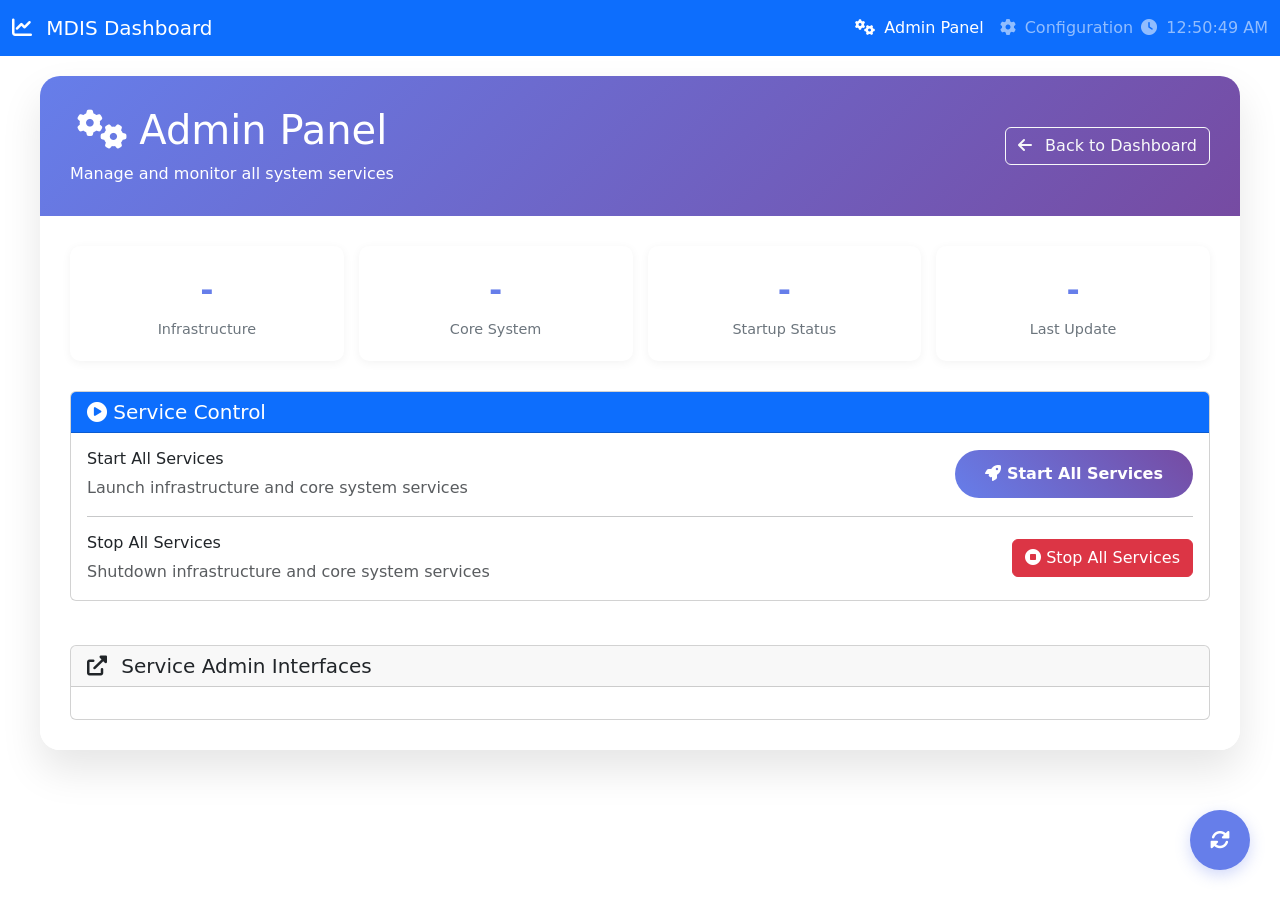
==== core/dashboard/templates/admin.html @ 14a1e4eb "updated admin ui links" ====
<!DOCTYPE html>
<html lang="en">
<head>
    <meta charset="UTF-8">
    <meta name="viewport" content="width=device-width, initial-scale=1.0">
    <title>MDIS Dashboard - Admin Panel</title>
    <link href="https://cdn.jsdelivr.net/npm/bootstrap@5.1.3/dist/css/bootstrap.min.css" rel="stylesheet">
    <link href="https://cdnjs.cloudflare.com/ajax/libs/font-awesome/6.0.0/css/all.min.css" rel="stylesheet">
    <link href="/static/css/dashboard.css" rel="stylesheet">
    <style>
        .admin-container {
            background: rgba(255, 255, 255, 0.95);
            border-radius: 20px;
            box-shadow: 0 20px 40px rgba(0, 0, 0, 0.1);
            backdrop-filter: blur(10px);
            margin: 20px auto;
            max-width: 1200px;
        }
        .status-indicator {
            width: 12px;
            height: 12px;
            border-radius: 50%;
            display: inline-block;
            margin-right: 8px;
        }
        .status-running { background-color: #28a745; }
        .status-stopped { background-color: #dc3545; }
        .status-starting { background-color: #ffc107; }
        .btn-start {
            background: linear-gradient(45deg, #667eea, #764ba2);
            border: none;
            border-radius: 25px;
            padding: 12px 30px;
            font-weight: 600;
            transition: all 0.3s ease;
        }
        .btn-start:hover {
            transform: translateY(-2px);
            box-shadow: 0 10px 20px rgba(102, 126, 234, 0.3);
        }
        .btn-start:disabled {
            background: #6c757d;
            transform: none;
            box-shadow: none;
        }
        .log-container {
            background: #1e1e1e;
            color: #00ff00;
            font-family: 'Courier New', monospace;
            border-radius: 10px;
            max-height: 400px;
            overflow-y: auto;
            padding: 15px;
            font-size: 14px;
            line-height: 1.4;
        }
        .log-entry {
            margin-bottom: 5px;
            padding: 2px 0;
        }
        .log-entry.error { color: #ff6b6b; }
        .log-entry.success { color: #51cf66; }
        .log-entry.warning { color: #ffd43b; }
        .log-entry.info { color: #74c0fc; }
        .progress-container {
            background: #f8f9fa;
            border-radius: 10px;
            padding: 20px;
            margin: 20px 0;
        }
        .service-grid {
            display: grid;
            grid-template-columns: repeat(auto-fit, minmax(300px, 1fr));
            gap: 20px;
            margin: 20px 0;
        }
        .header-section {
            background: linear-gradient(135deg, #667eea 0%, #764ba2 100%);
            color: white;
            padding: 30px;
            border-radius: 20px 20px 0 0;
            text-align: center;
        }
        .content-section {
            padding: 30px;
        }
        .stats-row {
            display: grid;
            grid-template-columns: repeat(auto-fit, minmax(200px, 1fr));
            gap: 15px;
            margin-bottom: 30px;
        }
        .stat-card {
            background: white;
            padding: 20px;
            border-radius: 10px;
            text-align: center;
            box-shadow: 0 2px 10px rgba(0, 0, 0, 0.05);
        }
        .stat-number {
            font-size: 2rem;
            font-weight: bold;
            color: #667eea;
        }
        .stat-label {
            color: #6c757d;
            font-size: 0.9rem;
            margin-top: 5px;
        }
        .refresh-btn {
            position: fixed;
            bottom: 30px;
            right: 30px;
            background: #667eea;
            color: white;
            border: none;
            border-radius: 50%;
            width: 60px;
            height: 60px;
            font-size: 20px;
            box-shadow: 0 5px 15px rgba(102, 126, 234, 0.3);
            transition: all 0.3s ease;
        }
        .refresh-btn:hover {
            transform: rotate(180deg);
            background: #764ba2;
        }
    </style>
</head>
<body>
    <nav class="navbar navbar-expand-lg navbar-dark bg-primary">
        <div class="container-fluid">
            <a class="navbar-brand" href="/">
                <i class="fas fa-chart-line me-2"></i>
                MDIS Dashboard
            </a>
            <div class="navbar-nav ms-auto">
                <a class="nav-link active" href="/admin">
                    <i class="fas fa-cogs me-1"></i>
                    Admin Panel
                </a>
                <a class="nav-link" href="/configuration">
                    <i class="fas fa-cog me-1"></i>
                    Configuration
                </a>
                <span class="navbar-text">
                    <i class="fas fa-clock me-1"></i>
                    <span id="current-time"></span>
                </span>
            </div>
        </div>
    </nav>

    <div class="admin-container">
        <div class="header-section">
            <div class="d-flex justify-content-between align-items-center">
                <div>
                    <h1><i class="fas fa-cogs"></i> Admin Panel</h1>
                    <p class="mb-0">Manage and monitor all system services</p>
                </div>
                <div>
                    <a href="/" class="btn btn-outline-light">
                        <i class="fas fa-arrow-left me-2"></i>
                        Back to Dashboard
                    </a>
                </div>
            </div>
        </div>
        
        <div class="content-section">
            <!-- Status Overview -->
            <div class="stats-row">
                <div class="stat-card">
                    <div class="stat-number" id="infrastructure-status">-</div>
                    <div class="stat-label">Infrastructure</div>
                </div>
                <div class="stat-card">
                    <div class="stat-number" id="core-status">-</div>
                    <div class="stat-label">Core System</div>
                </div>
                <div class="stat-card">
                    <div class="stat-number" id="startup-status">-</div>
                    <div class="stat-label">Startup Status</div>
                </div>
                <div class="stat-card">
                    <div class="stat-number" id="last-update">-</div>
                    <div class="stat-label">Last Update</div>
                </div>
            </div>

            <!-- Control Panel -->
            <div class="card status-card">
                <div class="card-header bg-primary text-white">
                    <h5 class="mb-0"><i class="fas fa-play-circle"></i> Service Control</h5>
                </div>
                <div class="card-body">
                    <div class="row align-items-center mb-3">
                        <div class="col-md-8">
                            <h6>Start All Services</h6>
                            <p class="text-muted mb-0">Launch infrastructure and core system services</p>
                        </div>
                        <div class="col-md-4 text-end">
                            <button id="startServicesBtn" class="btn btn-start text-white">
                                <i class="fas fa-rocket"></i> Start All Services
                            </button>
                        </div>
                    </div>
                    <hr>
                    <div class="row align-items-center">
                        <div class="col-md-8">
                            <h6>Stop All Services</h6>
                            <p class="text-muted mb-0">Shutdown infrastructure and core system services</p>
                        </div>
                        <div class="col-md-4 text-end">
                            <button id="stopServicesBtn" class="btn btn-danger">
                                <i class="fas fa-stop-circle"></i> Stop All Services
                            </button>
                        </div>
                    </div>
                </div>
            </div>

            <!-- Startup Progress Section -->
            <div id="startupProgressSection" class="progress-container" style="display: none;">
                <h5><i class="fas fa-spinner fa-spin"></i> Startup Progress</h5>
                <div class="progress mb-3">
                    <div id="startupProgress" class="progress-bar progress-bar-striped progress-bar-animated" 
                         role="progressbar" style="width: 0%"></div>
                </div>
                <div class="log-container" id="startupLogs">
                    <div class="log-entry info">Waiting for startup to begin...</div>
                </div>
            </div>

            <!-- Shutdown Progress Section -->
            <div id="shutdownProgressSection" class="progress-container" style="display: none;">
                <h5><i class="fas fa-spinner fa-spin"></i> Shutdown Progress</h5>
                <div class="progress mb-3">
                    <div id="shutdownProgress" class="progress-bar progress-bar-striped progress-bar-animated bg-danger" 
                         role="progressbar" style="width: 0%"></div>
                </div>
                <div class="log-container" id="shutdownLogs">
                    <div class="log-entry info">Waiting for shutdown to begin...</div>
                </div>
            </div>

            <!-- Service Status Grid -->
            <div class="service-grid" id="serviceGrid">
                <!-- Service cards will be populated here -->
            </div>

            <!-- Service Admin UIs Section -->
            <div class="card mt-4">
                <div class="card-header">
                    <h5 class="card-title mb-0">
                        <i class="fas fa-external-link-alt me-2"></i>
                        Service Admin Interfaces
                    </h5>
                </div>
                <div class="card-body">
                    <div class="row" id="service-uis">
                        <!-- Service UI links will be populated here -->
                    </div>
                </div>
            </div>
        </div>
    </div>

    <button class="refresh-btn" onclick="refreshStatus()">
        <i class="fas fa-sync-alt"></i>
    </button>

    <script src="https://cdn.jsdelivr.net/npm/bootstrap@5.1.3/dist/js/bootstrap.bundle.min.js"></script>
    <script>
        let startupInterval;
        let shutdownInterval;
        let statusInterval;

        // Initialize the admin panel
        document.addEventListener('DOMContentLoaded', function() {
            loadAdminStatus();
            statusInterval = setInterval(loadAdminStatus, 5000); // Refresh every 5 seconds
            updateCurrentTime();
            setInterval(updateCurrentTime, 1000); // Update time every second
        });

        function updateCurrentTime() {
            const now = new Date();
            const timeString = now.toLocaleTimeString();
            document.getElementById('current-time').textContent = timeString;
        }

        async function loadAdminStatus() {
            try {
                const response = await fetch('/api/admin/status');
                const status = await response.json();
                
                updateStatusDisplay(status);
                updateServiceGrid(status);
                updateServiceUIs();
            } catch (error) {
                console.error('Error loading admin status:', error);
            }
        }

        function updateStatusDisplay(status) {
            // Update status indicators
            document.getElementById('infrastructure-status').innerHTML = 
                status.infrastructure_running ? 
                '<span class="status-indicator status-running"></span>Running' : 
                '<span class="status-indicator status-stopped"></span>Stopped';
            
            document.getElementById('core-status').innerHTML = 
                status.core_system_running ? 
                '<span class="status-indicator status-running"></span>Running' : 
                '<span class="status-indicator status-stopped"></span>Stopped';
            
            document.getElementById('startup-status').innerHTML = 
                status.startup_in_progress ? 
                '<span class="status-indicator status-starting"></span>Starting' : 
                status.shutdown_in_progress ?
                '<span class="status-indicator status-starting"></span>Stopping' :
                '<span class="status-indicator status-stopped"></span>Idle';
            
            document.getElementById('last-update').textContent = 
                new Date(status.last_update).toLocaleTimeString();

            // Update button state
            const startBtn = document.getElementById('startServicesBtn');
            const stopBtn = document.getElementById('stopServicesBtn');
            
            if (status.startup_in_progress) {
                startBtn.disabled = true;
                stopBtn.disabled = true;
                startBtn.innerHTML = '<i class="fas fa-spinner fa-spin"></i> Starting...';
                document.getElementById('startupProgressSection').style.display = 'block';
                document.getElementById('shutdownProgressSection').style.display = 'none';
                if (!startupInterval) {
                    startupInterval = setInterval(loadStartupLogs, 1000);
                }
            } else if (status.shutdown_in_progress) {
                startBtn.disabled = true;
                stopBtn.disabled = true;
                stopBtn.innerHTML = '<i class="fas fa-spinner fa-spin"></i> Stopping...';
                document.getElementById('startupProgressSection').style.display = 'none';
                document.getElementById('shutdownProgressSection').style.display = 'block';
                if (!shutdownInterval) {
                    shutdownInterval = setInterval(loadShutdownLogs, 1000);
                }
            } else {
                startBtn.disabled = false;
                stopBtn.disabled = false;
                startBtn.innerHTML = '<i class="fas fa-rocket"></i> Start All Services';
                stopBtn.innerHTML = '<i class="fas fa-stop-circle"></i> Stop All Services';
                document.getElementById('startupProgressSection').style.display = 'none';
                document.getElementById('shutdownProgressSection').style.display = 'none';
                if (startupInterval) {
                    clearInterval(startupInterval);
                    startupInterval = null;
                }
                if (shutdownInterval) {
                    clearInterval(shutdownInterval);
                    shutdownInterval = null;
                }
            }
        }

        function updateServiceGrid(status) {
            const grid = document.getElementById('serviceGrid');
            grid.innerHTML = '';

            const services = [
                { name: 'Infrastructure Services', status: status.infrastructure_running, description: 'PostgreSQL, Elasticsearch, Qdrant, Redis, MinIO' },
                { name: 'Core System Services', status: status.core_system_running, description: 'API Gateway, Core Processor, File Watcher, Processing Pipeline' }
            ];

            services.forEach(service => {
                const card = document.createElement('div');
                card.className = 'card status-card';
                card.innerHTML = `
                    <div class="card-body">
                        <div class="d-flex justify-content-between align-items-start">
                            <div>
                                <h6 class="card-title">${service.name}</h6>
                                <p class="card-text text-muted">${service.description}</p>
                            </div>
                            <div class="text-end">
                                <span class="status-indicator ${service.status ? 'status-running' : 'status-stopped'}"></span>
                                <span class="badge ${service.status ? 'bg-success' : 'bg-danger'}">
                                    ${service.status ? 'Running' : 'Stopped'}
                                </span>
                            </div>
                        </div>
                    </div>
                `;
                grid.appendChild(card);
            });
        }

        function updateServiceUIs() {
            const container = document.getElementById('service-uis');
            container.innerHTML = '';

            const serviceUIs = [
                {
                    name: 'MinIO Console',
                    description: 'Object storage management interface',
                    url: 'http://localhost:9001',
                    icon: 'fas fa-database',
                    color: 'primary'
                },
                {
                    name: 'Kibana',
                    description: 'Elasticsearch management and visualization',
                    url: 'http://localhost:5601',
                    icon: 'fas fa-search',
                    color: 'success'
                },
                {
                    name: 'Neo4j Browser',
                    description: 'Graph database interface',
                    url: 'http://localhost:7474',
                    icon: 'fas fa-project-diagram',
                    color: 'info'
                },
                {
                    name: 'n8n Workflows',
                    description: 'Workflow automation platform',
                    url: 'http://localhost:5678',
                    icon: 'fas fa-sitemap',
                    color: 'warning'
                },
                {
                    name: 'Flowise',
                    description: 'LLM Flow Builder',
                    url: 'http://localhost:3001',
                    icon: 'fas fa-brain',
                    color: 'dark'
                },
                {
                    name: 'pgAdmin',
                    description: 'PostgreSQL administration',
                    url: 'http://localhost:8080',
                    icon: 'fas fa-server',
                    color: 'secondary'
                },
                {
                    name: 'Redis Commander',
                    description: 'Redis management interface',
                    url: 'http://localhost:8081',
                    icon: 'fas fa-memory',
                    color: 'danger'
                },
                {
                    name: 'Elasticsearch Head',
                    description: 'Elasticsearch cluster management',
                    url: 'http://localhost:9100',
                    icon: 'fas fa-heading',
                    color: 'success'
                },
                {
                    name: 'Prometheus',
                    description: 'Metrics collection and monitoring',
                    url: 'http://localhost:9090',
                    icon: 'fas fa-chart-line',
                    color: 'warning'
                },
                {
                    name: 'Grafana',
                    description: 'Monitoring dashboards',
                    url: 'http://localhost:3000',
                    icon: 'fas fa-chart-bar',
                    color: 'info'
                }
            ];

            serviceUIs.forEach(service => {
                const col = document.createElement('div');
                col.className = 'col-md-6 col-lg-4 mb-3';
                col.innerHTML = `
                    <div class="card h-100">
                        <div class="card-body text-center">
                            <div class="mb-3">
                                <i class="${service.icon} fa-2x text-${service.color}"></i>
                            </div>
                            <h6 class="card-title">${service.name}</h6>
                            <p class="card-text text-muted small">${service.description}</p>
                            <a href="${service.url}" target="_blank" class="btn btn-outline-${service.color} btn-sm">
                                <i class="fas fa-external-link-alt me-1"></i>
                                Open Interface
                            </a>
                        </div>
                    </div>
                `;
                container.appendChild(col);
            });
        }

        async function startAllServices() {
            try {
                const response = await fetch('/api/admin/start-services', {
                    method: 'POST',
                    headers: {
                        'Content-Type': 'application/json'
                    }
                });

                if (response.ok) {
                    const result = await response.json();
                    console.log('Startup initiated:', result);
                    loadAdminStatus(); // Refresh status immediately
                } else {
                    const error = await response.json();
                    alert('Error starting services: ' + error.detail);
                }
            } catch (error) {
                console.error('Error starting services:', error);
                alert('Error starting services: ' + error.message);
            }
        }

        async function stopAllServices() {
            if (!confirm('Are you sure you want to stop all services? This will shutdown the entire MEP AI NABOX system.')) {
                return;
            }
            
            try {
                const response = await fetch('/api/admin/stop-services', {
                    method: 'POST',
                    headers: {
                        'Content-Type': 'application/json'
                    }
                });

                if (response.ok) {
                    const result = await response.json();
                    console.log('Shutdown initiated:', result);
                    loadAdminStatus(); // Refresh status immediately
                } else {
                    const error = await response.json();
                    alert('Error stopping services: ' + error.detail);
                }
            } catch (error) {
                console.error('Error stopping services:', error);
                alert('Error stopping services: ' + error.message);
            }
        }

        async function loadStartupLogs() {
            try {
                const response = await fetch('/api/admin/startup-logs');
                const data = await response.json();
                
                const logContainer = document.getElementById('startupLogs');
                logContainer.innerHTML = '';
                
                data.logs.forEach(log => {
                    const logEntry = document.createElement('div');
                    logEntry.className = 'log-entry';
                    
                    // Determine log type based on content
                    if (log.includes('❌') || log.includes('Failed')) {
                        logEntry.classList.add('error');
                    } else if (log.includes('✅') || log.includes('successfully')) {
                        logEntry.classList.add('success');
                    } else if (log.includes('⚠️') || log.includes('Warning')) {
                        logEntry.classList.add('warning');
                    } else {
                        logEntry.classList.add('info');
                    }
                    
                    logEntry.textContent = log;
                    logContainer.appendChild(logEntry);
                });
                
                // Auto-scroll to bottom
                logContainer.scrollTop = logContainer.scrollHeight;
                
                // Update progress bar
                const progressBar = document.getElementById('startupProgress');
                if (data.logs.length > 0) {
                    const progress = Math.min((data.logs.length / 20) * 100, 100); // Estimate progress
                    progressBar.style.width = progress + '%';
                    progressBar.textContent = Math.round(progress) + '%';
                }
                
                // Stop polling if startup is complete
                if (!data.in_progress && startupInterval) {
                    clearInterval(startupInterval);
                    startupInterval = null;
                    loadAdminStatus(); // Final status update
                }
            } catch (error) {
                console.error('Error loading startup logs:', error);
            }
        }

        async function loadShutdownLogs() {
            try {
                const response = await fetch('/api/admin/shutdown-logs');
                const data = await response.json();
                
                const logContainer = document.getElementById('shutdownLogs');
                logContainer.innerHTML = '';
                
                data.logs.forEach(log => {
                    const logEntry = document.createElement('div');
                    logEntry.className = 'log-entry';
                    
                    // Determine log type based on content
                    if (log.includes('❌') || log.includes('Failed')) {
                        logEntry.classList.add('error');
                    } else if (log.includes('✅') || log.includes('successfully')) {
                        logEntry.classList.add('success');
                    } else if (log.includes('⚠️') || log.includes('Warning')) {
                        logEntry.classList.add('warning');
                    } else {
                        logEntry.classList.add('info');
                    }
                    
                    logEntry.textContent = log;
                    logContainer.appendChild(logEntry);
                });
                
                // Auto-scroll to bottom
                logContainer.scrollTop = logContainer.scrollHeight;
                
                // Update progress bar
                const progressBar = document.getElementById('shutdownProgress');
                if (data.logs.length > 0) {
                    const progress = Math.min((data.logs.length / 15) * 100, 100); // Estimate progress
                    progressBar.style.width = progress + '%';
                    progressBar.textContent = Math.round(progress) + '%';
                }
                
                // Stop polling if shutdown is complete
                if (!data.in_progress && shutdownInterval) {
                    clearInterval(shutdownInterval);
                    shutdownInterval = null;
                    loadAdminStatus(); // Final status update
                }
            } catch (error) {
                console.error('Error loading shutdown logs:', error);
            }
        }

        function refreshStatus() {
            loadAdminStatus();
            if (startupInterval) {
                loadStartupLogs();
            }
            if (shutdownInterval) {
                loadShutdownLogs();
            }
        }

        // Event listeners
        document.getElementById('startServicesBtn').addEventListener('click', startAllServices);
        document.getElementById('stopServicesBtn').addEventListener('click', stopAllServices);
    </script>
</body>
</html>
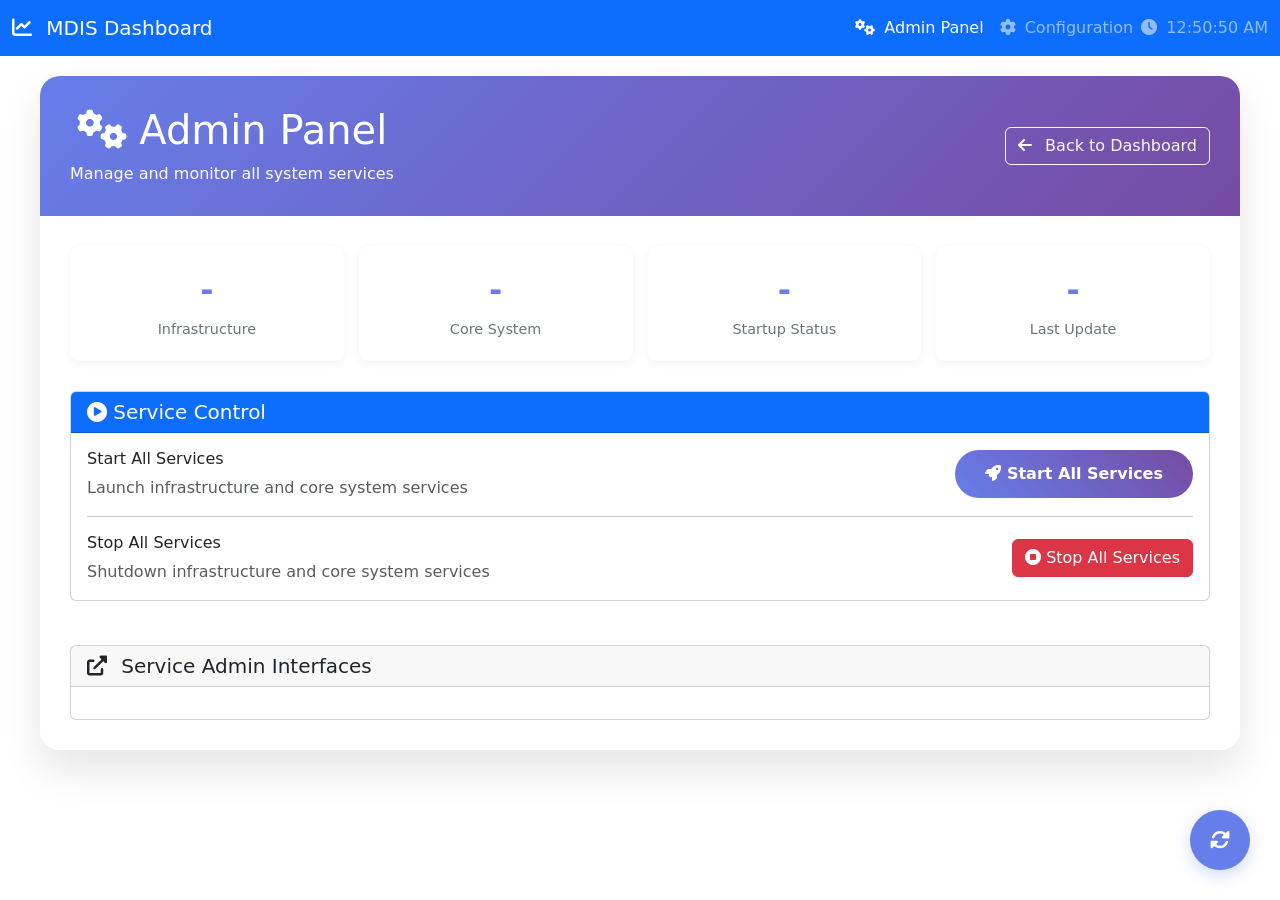
==== commit b75c1448: "fixed qdrant ui" ====
--- a/core/dashboard/templates/admin.html
+++ b/core/dashboard/templates/admin.html
@@ -438,6 +438,13 @@
                     color: 'dark'
                 },
                 {
+                    name: 'Qdrant UI',
+                    description: 'Vector database management interface',
+                    url: 'http://localhost:7070/index.html',
+                    icon: 'fas fa-cube',
+                    color: 'info'
+                },
+                {
                     name: 'pgAdmin',
                     description: 'PostgreSQL administration',
                     url: 'http://localhost:8080',
@@ -468,7 +475,7 @@
                 {
                     name: 'Grafana',
                     description: 'Monitoring dashboards',
-                    url: 'http://localhost:3000',
+                    url: 'http://localhost:3002',
                     icon: 'fas fa-chart-bar',
                     color: 'info'
                 }
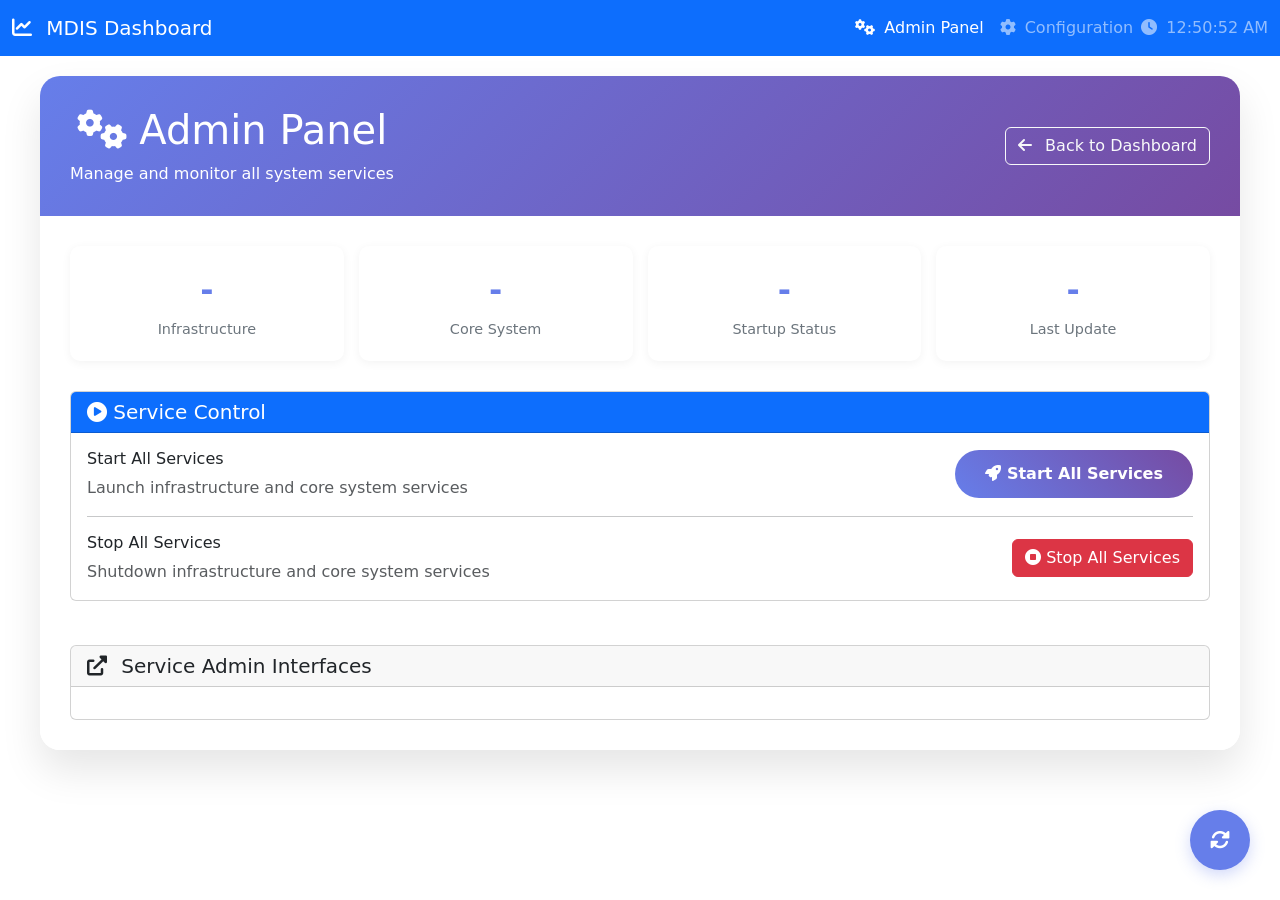
==== commit 874e8a0a: "fixed bug with working directory of dashboard main.py after start services is called." ====
--- a/core/dashboard/templates/admin.html
+++ b/core/dashboard/templates/admin.html
@@ -458,13 +458,7 @@
                     icon: 'fas fa-memory',
                     color: 'danger'
                 },
-                {
-                    name: 'Elasticsearch Head',
-                    description: 'Elasticsearch cluster management',
-                    url: 'http://localhost:9100',
-                    icon: 'fas fa-heading',
-                    color: 'success'
-                },
+
                 {
                     name: 'Prometheus',
                     description: 'Metrics collection and monitoring',
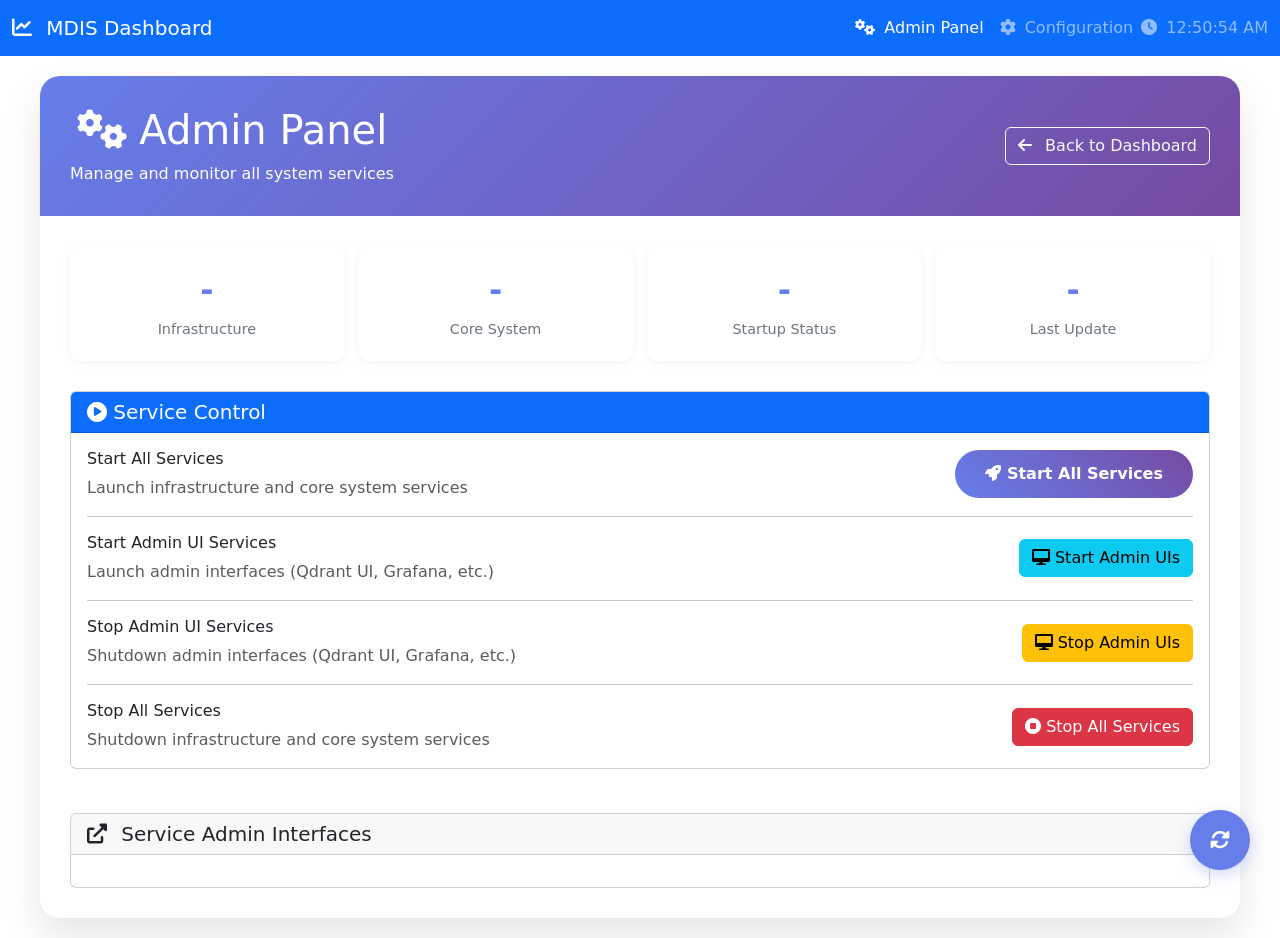
==== commit 3a5c78a4: "fixed status and startup admin uis" ====
--- a/core/dashboard/templates/admin.html
+++ b/core/dashboard/templates/admin.html
@@ -206,6 +206,30 @@
                         </div>
                     </div>
                     <hr>
+                    <div class="row align-items-center mb-3">
+                        <div class="col-md-8">
+                            <h6>Start Admin UI Services</h6>
+                            <p class="text-muted mb-0">Launch admin interfaces (Qdrant UI, Grafana, etc.)</p>
+                        </div>
+                        <div class="col-md-4 text-end">
+                            <button id="startAdminUIBtn" class="btn btn-info">
+                                <i class="fas fa-desktop"></i> Start Admin UIs
+                            </button>
+                        </div>
+                    </div>
+                    <hr>
+                    <div class="row align-items-center mb-3">
+                        <div class="col-md-8">
+                            <h6>Stop Admin UI Services</h6>
+                            <p class="text-muted mb-0">Shutdown admin interfaces (Qdrant UI, Grafana, etc.)</p>
+                        </div>
+                        <div class="col-md-4 text-end">
+                            <button id="stopAdminUIBtn" class="btn btn-warning">
+                                <i class="fas fa-desktop"></i> Stop Admin UIs
+                            </button>
+                        </div>
+                    </div>
+                    <hr>
                     <div class="row align-items-center">
                         <div class="col-md-8">
                             <h6>Stop All Services</h6>
@@ -547,6 +571,58 @@
             }
         }
 
+        async function startAdminUIServices() {
+            try {
+                const response = await fetch('/api/admin/start-admin-ui-services', {
+                    method: 'POST',
+                    headers: {
+                        'Content-Type': 'application/json'
+                    }
+                });
+
+                if (response.ok) {
+                    const result = await response.json();
+                    console.log('Admin UI startup initiated:', result);
+                    alert('Admin UI services startup initiated successfully!');
+                    loadAdminStatus(); // Refresh status immediately
+                } else {
+                    const error = await response.json();
+                    alert('Error starting admin UI services: ' + error.detail);
+                }
+            } catch (error) {
+                console.error('Error starting admin UI services:', error);
+                alert('Error starting admin UI services: ' + error.message);
+            }
+        }
+
+        async function stopAdminUIServices() {
+            if (!confirm('Are you sure you want to stop all admin UI services? This will shutdown Qdrant UI, Grafana, Prometheus, and other admin interfaces.')) {
+                return;
+            }
+            
+            try {
+                const response = await fetch('/api/admin/stop-admin-ui-services', {
+                    method: 'POST',
+                    headers: {
+                        'Content-Type': 'application/json'
+                    }
+                });
+
+                if (response.ok) {
+                    const result = await response.json();
+                    console.log('Admin UI shutdown initiated:', result);
+                    alert('Admin UI services shutdown initiated successfully!');
+                    loadAdminStatus(); // Refresh status immediately
+                } else {
+                    const error = await response.json();
+                    alert('Error stopping admin UI services: ' + error.detail);
+                }
+            } catch (error) {
+                console.error('Error stopping admin UI services:', error);
+                alert('Error stopping admin UI services: ' + error.message);
+            }
+        }
+
         async function loadStartupLogs() {
             try {
                 const response = await fetch('/api/admin/startup-logs');
@@ -657,6 +733,8 @@
 
         // Event listeners
         document.getElementById('startServicesBtn').addEventListener('click', startAllServices);
+        document.getElementById('startAdminUIBtn').addEventListener('click', startAdminUIServices);
+        document.getElementById('stopAdminUIBtn').addEventListener('click', stopAdminUIServices);
         document.getElementById('stopServicesBtn').addEventListener('click', stopAllServices);
     </script>
 </body>
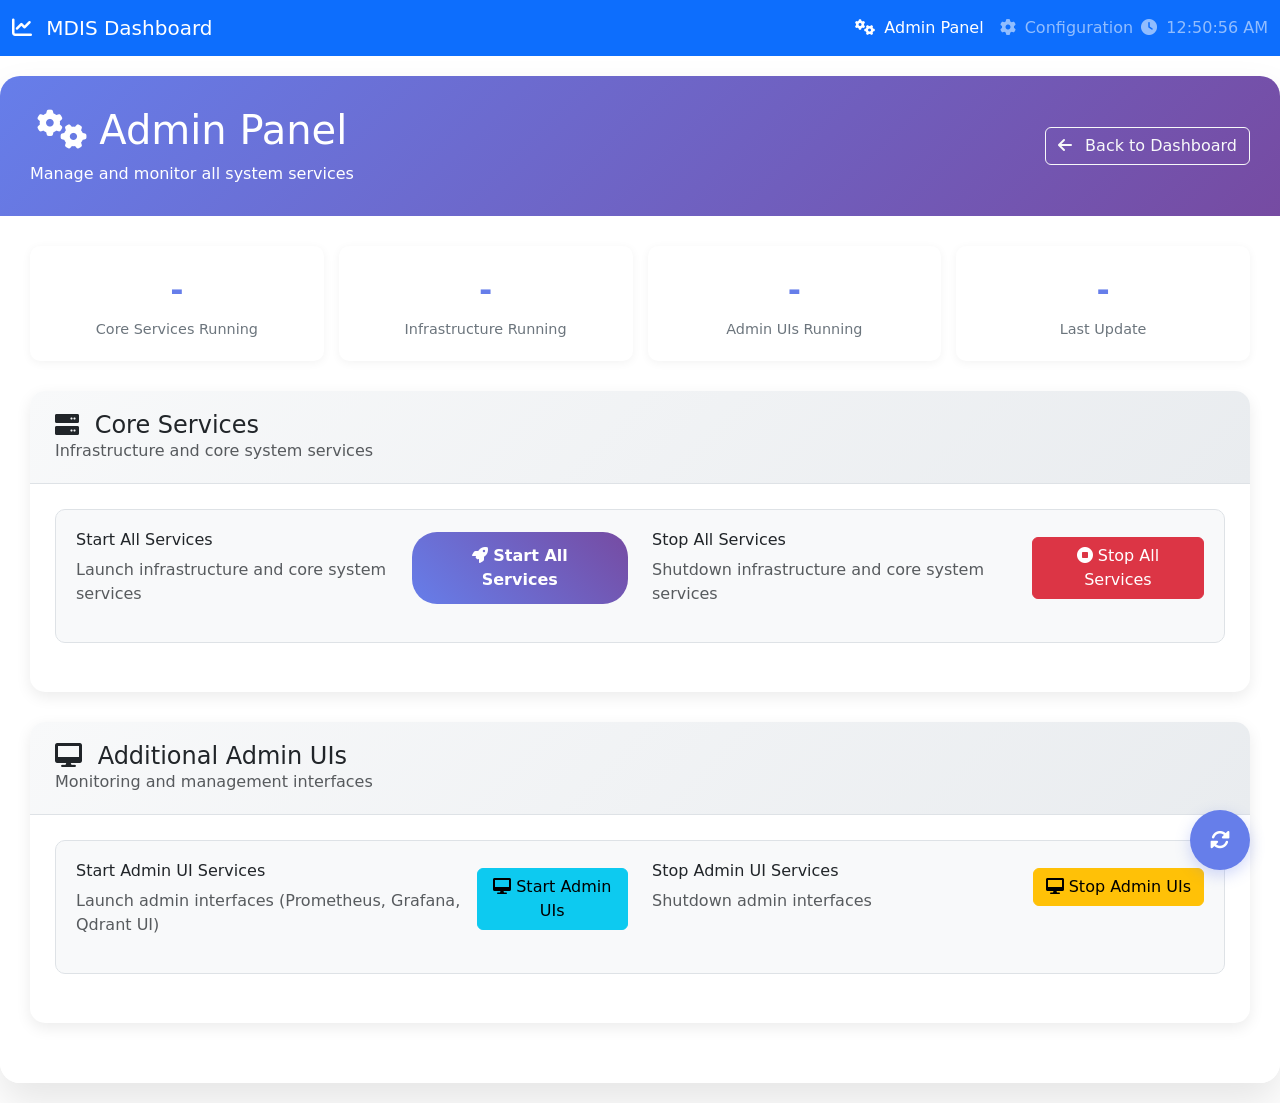
==== commit eac0e6b6: "updated dashboard admin page" ====
--- a/core/dashboard/templates/admin.html
+++ b/core/dashboard/templates/admin.html
@@ -14,7 +14,7 @@
             box-shadow: 0 20px 40px rgba(0, 0, 0, 0.1);
             backdrop-filter: blur(10px);
             margin: 20px auto;
-            max-width: 1200px;
+            max-width: 1400px;
         }
         .status-indicator {
             width: 12px;
@@ -25,7 +25,10 @@
         }
         .status-running { background-color: #28a745; }
         .status-stopped { background-color: #dc3545; }
+        .status-unhealthy { background-color: #fd7e14; }
+        .status-unknown { background-color: #6c757d; }
         .status-starting { background-color: #ffc107; }
+        
         .btn-start {
             background: linear-gradient(45deg, #667eea, #764ba2);
             border: none;
@@ -43,6 +46,7 @@
             transform: none;
             box-shadow: none;
         }
+        
         .log-container {
             background: #1e1e1e;
             color: #00ff00;
@@ -62,18 +66,14 @@
         .log-entry.success { color: #51cf66; }
         .log-entry.warning { color: #ffd43b; }
         .log-entry.info { color: #74c0fc; }
+        
         .progress-container {
             background: #f8f9fa;
             border-radius: 10px;
             padding: 20px;
             margin: 20px 0;
         }
-        .service-grid {
-            display: grid;
-            grid-template-columns: repeat(auto-fit, minmax(300px, 1fr));
-            gap: 20px;
-            margin: 20px 0;
-        }
+        
         .header-section {
             background: linear-gradient(135deg, #667eea 0%, #764ba2 100%);
             color: white;
@@ -81,32 +81,128 @@
             border-radius: 20px 20px 0 0;
             text-align: center;
         }
+        
         .content-section {
             padding: 30px;
         }
-        .stats-row {
-            display: grid;
-            grid-template-columns: repeat(auto-fit, minmax(200px, 1fr));
-            gap: 15px;
+        
+        .panel-card {
+            background: white;
+            border-radius: 15px;
+            box-shadow: 0 5px 15px rgba(0, 0, 0, 0.08);
             margin-bottom: 30px;
-        }
-        .stat-card {
-            background: white;
+            overflow: hidden;
+        }
+        
+        .panel-header {
+            background: linear-gradient(135deg, #f8f9fa 0%, #e9ecef 100%);
+            padding: 20px 25px;
+            border-bottom: 1px solid #dee2e6;
+        }
+        
+        .panel-body {
+            padding: 25px;
+        }
+        
+        .service-item {
+            display: flex;
+            justify-content: space-between;
+            align-items: center;
+            padding: 15px;
+            margin-bottom: 10px;
+            background: #f8f9fa;
+            border-radius: 10px;
+            border-left: 4px solid #dee2e6;
+            transition: all 0.3s ease;
+        }
+        
+        .service-item:hover {
+            background: #e9ecef;
+            transform: translateX(5px);
+        }
+        
+        .service-item.running {
+            border-left-color: #28a745;
+            background: #d4edda;
+        }
+        
+        .service-item.stopped {
+            border-left-color: #dc3545;
+            background: #f8d7da;
+        }
+        
+        .service-item.unhealthy {
+            border-left-color: #fd7e14;
+            background: #fff3cd;
+        }
+        
+        .service-item.unknown {
+            border-left-color: #6c757d;
+            background: #f8f9fa;
+        }
+        
+        .service-info {
+            flex: 1;
+        }
+        
+        .service-name {
+            font-weight: 600;
+            margin-bottom: 5px;
+            color: #495057;
+        }
+        
+        .service-description {
+            font-size: 0.9rem;
+            color: #6c757d;
+            margin-bottom: 0;
+        }
+        
+        .service-port {
+            font-size: 0.8rem;
+            color: #adb5bd;
+            font-family: monospace;
+        }
+        
+        .service-status {
+            text-align: right;
+            min-width: 120px;
+        }
+        
+        .status-badge {
+            padding: 5px 12px;
+            border-radius: 20px;
+            font-size: 0.8rem;
+            font-weight: 600;
+            text-transform: uppercase;
+        }
+        
+        .status-badge.running {
+            background: #d4edda;
+            color: #155724;
+        }
+        
+        .status-badge.stopped {
+            background: #f8d7da;
+            color: #721c24;
+        }
+        
+        .status-badge.unhealthy {
+            background: #fff3cd;
+            color: #856404;
+        }
+        
+        .status-badge.unknown {
+            background: #f8f9fa;
+            color: #6c757d;
+        }
+        
+        .control-section {
+            background: #f8f9fa;
+            border-radius: 10px;
             padding: 20px;
-            border-radius: 10px;
-            text-align: center;
-            box-shadow: 0 2px 10px rgba(0, 0, 0, 0.05);
-        }
-        .stat-number {
-            font-size: 2rem;
-            font-weight: bold;
-            color: #667eea;
-        }
-        .stat-label {
-            color: #6c757d;
-            font-size: 0.9rem;
-            margin-top: 5px;
-        }
+            border: 1px solid #dee2e6;
+        }
+        
         .refresh-btn {
             position: fixed;
             bottom: 30px;
@@ -124,6 +220,33 @@
         .refresh-btn:hover {
             transform: rotate(180deg);
             background: #764ba2;
+        }
+        
+        .stats-summary {
+            display: grid;
+            grid-template-columns: repeat(auto-fit, minmax(200px, 1fr));
+            gap: 15px;
+            margin-bottom: 30px;
+        }
+        
+        .stat-card {
+            background: white;
+            padding: 20px;
+            border-radius: 10px;
+            text-align: center;
+            box-shadow: 0 2px 10px rgba(0, 0, 0, 0.05);
+        }
+        
+        .stat-number {
+            font-size: 2rem;
+            font-weight: bold;
+            color: #667eea;
+        }
+        
+        .stat-label {
+            color: #6c757d;
+            font-size: 0.9rem;
+            margin-top: 5px;
         }
     </style>
 </head>
@@ -168,19 +291,19 @@
         </div>
         
         <div class="content-section">
-            <!-- Status Overview -->
-            <div class="stats-row">
+            <!-- Status Summary -->
+            <div class="stats-summary">
                 <div class="stat-card">
-                    <div class="stat-number" id="infrastructure-status">-</div>
-                    <div class="stat-label">Infrastructure</div>
+                    <div class="stat-number" id="core-running-count">-</div>
+                    <div class="stat-label">Core Services Running</div>
                 </div>
                 <div class="stat-card">
-                    <div class="stat-number" id="core-status">-</div>
-                    <div class="stat-label">Core System</div>
+                    <div class="stat-number" id="infrastructure-running-count">-</div>
+                    <div class="stat-label">Infrastructure Running</div>
                 </div>
                 <div class="stat-card">
-                    <div class="stat-number" id="startup-status">-</div>
-                    <div class="stat-label">Startup Status</div>
+                    <div class="stat-number" id="admin-ui-running-count">-</div>
+                    <div class="stat-label">Admin UIs Running</div>
                 </div>
                 <div class="stat-card">
                     <div class="stat-number" id="last-update">-</div>
@@ -188,105 +311,151 @@
                 </div>
             </div>
 
-            <!-- Control Panel -->
-            <div class="card status-card">
-                <div class="card-header bg-primary text-white">
-                    <h5 class="mb-0"><i class="fas fa-play-circle"></i> Service Control</h5>
-                </div>
-                <div class="card-body">
-                    <div class="row align-items-center mb-3">
-                        <div class="col-md-8">
-                            <h6>Start All Services</h6>
-                            <p class="text-muted mb-0">Launch infrastructure and core system services</p>
-                        </div>
-                        <div class="col-md-4 text-end">
-                            <button id="startServicesBtn" class="btn btn-start text-white">
-                                <i class="fas fa-rocket"></i> Start All Services
-                            </button>
+
+
+
+
+            <!-- Panel 1: Core Services -->
+            <div class="panel-card">
+                <div class="panel-header">
+                    <h4 class="mb-0">
+                        <i class="fas fa-server me-2"></i>
+                        Core Services
+                    </h4>
+                    <p class="mb-0 text-muted">Infrastructure and core system services</p>
+                </div>
+                <div class="panel-body">
+                    <!-- Core Services Control -->
+                    <div class="control-section mb-4">
+                        <div class="row">
+                            <div class="col-md-6 mb-3">
+                                <div class="d-flex justify-content-between align-items-center">
+                                    <div>
+                                        <h6>Start All Services</h6>
+                                        <p class="text-muted mb-0">Launch infrastructure and core system services</p>
+                                    </div>
+                                    <button id="startServicesBtn" class="btn btn-start text-white">
+                                        <i class="fas fa-rocket"></i> Start All Services
+                                    </button>
+                                </div>
+                            </div>
+                            <div class="col-md-6 mb-3">
+                                <div class="d-flex justify-content-between align-items-center">
+                                    <div>
+                                        <h6>Stop All Services</h6>
+                                        <p class="text-muted mb-0">Shutdown infrastructure and core system services</p>
+                                    </div>
+                                    <button id="stopServicesBtn" class="btn btn-danger">
+                                        <i class="fas fa-stop-circle"></i> Stop All Services
+                                    </button>
+                                </div>
+                            </div>
                         </div>
                     </div>
-                    <hr>
-                    <div class="row align-items-center mb-3">
-                        <div class="col-md-8">
-                            <h6>Start Admin UI Services</h6>
-                            <p class="text-muted mb-0">Launch admin interfaces (Qdrant UI, Grafana, etc.)</p>
+                    
+                    <!-- Core Services Startup Progress Section -->
+                    <div id="coreStartupProgressSection" class="progress-container" style="display: none;">
+                        <h5><i class="fas fa-spinner fa-spin"></i> Core Services Startup Progress</h5>
+                        <div class="progress mb-3">
+                            <div id="coreStartupProgress" class="progress-bar progress-bar-striped progress-bar-animated" 
+                                 role="progressbar" style="width: 0%"></div>
                         </div>
-                        <div class="col-md-4 text-end">
-                            <button id="startAdminUIBtn" class="btn btn-info">
-                                <i class="fas fa-desktop"></i> Start Admin UIs
-                            </button>
+                        <div class="log-container" id="coreStartupLogs">
+                            <div class="log-entry info">Waiting for startup to begin...</div>
                         </div>
                     </div>
-                    <hr>
-                    <div class="row align-items-center mb-3">
-                        <div class="col-md-8">
-                            <h6>Stop Admin UI Services</h6>
-                            <p class="text-muted mb-0">Shutdown admin interfaces (Qdrant UI, Grafana, etc.)</p>
+
+
+                    <!-- Core Services Shutdown Progress Section -->
+                    <div id="coreShutdownProgressSection" class="progress-container" style="display: none;">
+                        <h5><i class="fas fa-spinner fa-spin"></i> Core Services Shutdown Progress</h5>
+                        <div class="progress mb-3">
+                            <div id="coreShutdownProgress" class="progress-bar progress-bar-striped progress-bar-animated bg-danger" 
+                                 role="progressbar" style="width: 0%"></div>
                         </div>
-                        <div class="col-md-4 text-end">
-                            <button id="stopAdminUIBtn" class="btn btn-warning">
-                                <i class="fas fa-desktop"></i> Stop Admin UIs
-                            </button>
+                        <div class="log-container" id="coreShutdownLogs">
+                            <div class="log-entry info">Waiting for shutdown to begin...</div>
                         </div>
                     </div>
-                    <hr>
-                    <div class="row align-items-center">
-                        <div class="col-md-8">
-                            <h6>Stop All Services</h6>
-                            <p class="text-muted mb-0">Shutdown infrastructure and core system services</p>
-                        </div>
-                        <div class="col-md-4 text-end">
-                            <button id="stopServicesBtn" class="btn btn-danger">
-                                <i class="fas fa-stop-circle"></i> Stop All Services
-                            </button>
+
+                    <div id="core-services-list">
+                        <!-- Core services will be populated here -->
+                    </div>
+                    
+                </div>
+            </div>
+
+            <!-- Panel 2: Additional Admin UIs -->
+            <div class="panel-card">
+                <div class="panel-header">
+                    <h4 class="mb-0">
+                        <i class="fas fa-desktop me-2"></i>
+                        Additional Admin UIs
+                    </h4>
+                    <p class="mb-0 text-muted">Monitoring and management interfaces</p>
+                </div>
+                <div class="panel-body">
+                    <!-- Admin UI Services Control -->
+                    <div class="control-section mb-4">
+                        <div class="row">
+                            <div class="col-md-6 mb-3">
+                                <div class="d-flex justify-content-between align-items-center">
+                                    <div>
+                                        <h6>Start Admin UI Services</h6>
+                                        <p class="text-muted mb-0">Launch admin interfaces (Prometheus, Grafana, Qdrant UI)</p>
+                                    </div>
+                                    <button id="startAdminUIBtn" class="btn btn-info">
+                                        <i class="fas fa-desktop"></i> Start Admin UIs
+                                    </button>
+                                </div>
+                            </div>
+                            <div class="col-md-6 mb-3">
+                                <div class="d-flex justify-content-between align-items-center">
+                                    <div>
+                                        <h6>Stop Admin UI Services</h6>
+                                        <p class="text-muted mb-0">Shutdown admin interfaces</p>
+                                    </div>
+                                    <button id="stopAdminUIBtn" class="btn btn-warning">
+                                        <i class="fas fa-desktop"></i> Stop Admin UIs
+                                    </button>
+                                </div>
+                            </div>
                         </div>
                     </div>
+                    
+                    <!-- Admin UI Startup Progress Section -->
+                    <div id="adminUIStartupProgressSection" class="progress-container" style="display: none;">
+                        <h5><i class="fas fa-spinner fa-spin"></i> Admin UI Startup Progress</h5>
+                        <div class="progress mb-3">
+                            <div id="adminUIStartupProgress" class="progress-bar progress-bar-striped progress-bar-animated" 
+                                 role="progressbar" style="width: 0%"></div>
+                        </div>
+                        <div class="log-container" id="adminUIStartupLogs">
+                            <div class="log-entry info">Waiting for startup to begin...</div>
+                        </div>
+                    </div>
+
+                    <!-- Admin UI Shutdown Progress Section -->
+                    <div id="adminUIShutdownProgressSection" class="progress-container" style="display: none;">
+                        <h5><i class="fas fa-spinner fa-spin"></i> Admin UI Shutdown Progress</h5>
+                        <div class="progress mb-3">
+                            <div id="adminUIShutdownProgress" class="progress-bar progress-bar-striped progress-bar-animated bg-danger" 
+                                 role="progressbar" style="width: 0%"></div>
+                        </div>
+                        <div class="log-container" id="adminUIShutdownLogs">
+                            <div class="log-entry info">Waiting for shutdown to begin...</div>
+                        </div>
+                    </div>
+
+
+                    <div id="admin-ui-services-list">
+                        <!-- Admin UI services will be populated here -->
+                    </div>
+                    
                 </div>
             </div>
 
-            <!-- Startup Progress Section -->
-            <div id="startupProgressSection" class="progress-container" style="display: none;">
-                <h5><i class="fas fa-spinner fa-spin"></i> Startup Progress</h5>
-                <div class="progress mb-3">
-                    <div id="startupProgress" class="progress-bar progress-bar-striped progress-bar-animated" 
-                         role="progressbar" style="width: 0%"></div>
-                </div>
-                <div class="log-container" id="startupLogs">
-                    <div class="log-entry info">Waiting for startup to begin...</div>
-                </div>
-            </div>
-
-            <!-- Shutdown Progress Section -->
-            <div id="shutdownProgressSection" class="progress-container" style="display: none;">
-                <h5><i class="fas fa-spinner fa-spin"></i> Shutdown Progress</h5>
-                <div class="progress mb-3">
-                    <div id="shutdownProgress" class="progress-bar progress-bar-striped progress-bar-animated bg-danger" 
-                         role="progressbar" style="width: 0%"></div>
-                </div>
-                <div class="log-container" id="shutdownLogs">
-                    <div class="log-entry info">Waiting for shutdown to begin...</div>
-                </div>
-            </div>
-
-            <!-- Service Status Grid -->
-            <div class="service-grid" id="serviceGrid">
-                <!-- Service cards will be populated here -->
-            </div>
-
-            <!-- Service Admin UIs Section -->
-            <div class="card mt-4">
-                <div class="card-header">
-                    <h5 class="card-title mb-0">
-                        <i class="fas fa-external-link-alt me-2"></i>
-                        Service Admin Interfaces
-                    </h5>
-                </div>
-                <div class="card-body">
-                    <div class="row" id="service-uis">
-                        <!-- Service UI links will be populated here -->
-                    </div>
-                </div>
-            </div>
+
         </div>
     </div>
 
@@ -302,8 +471,8 @@
 
         // Initialize the admin panel
         document.addEventListener('DOMContentLoaded', function() {
-            loadAdminStatus();
-            statusInterval = setInterval(loadAdminStatus, 5000); // Refresh every 5 seconds
+            loadServiceStatus();
+            statusInterval = setInterval(loadServiceStatus, 5000); // Refresh every 5 seconds
             updateCurrentTime();
             setInterval(updateCurrentTime, 1000); // Update time every second
         });
@@ -314,41 +483,24 @@
             document.getElementById('current-time').textContent = timeString;
         }
 
-        async function loadAdminStatus() {
+        async function loadServiceStatus() {
             try {
-                const response = await fetch('/api/admin/status');
-                const status = await response.json();
-                
-                updateStatusDisplay(status);
-                updateServiceGrid(status);
-                updateServiceUIs();
+                const response = await fetch('/api/admin/service-status');
+                const data = await response.json();
+                
+                updateServicePanels(data);
+                updateStatsSummary(data);
+                
+                // Also check admin status for startup/shutdown progress
+                const adminResponse = await fetch('/api/admin/status');
+                const adminStatus = await adminResponse.json();
+                updateStartupShutdownStatus(adminStatus);
             } catch (error) {
-                console.error('Error loading admin status:', error);
-            }
-        }
-
-        function updateStatusDisplay(status) {
-            // Update status indicators
-            document.getElementById('infrastructure-status').innerHTML = 
-                status.infrastructure_running ? 
-                '<span class="status-indicator status-running"></span>Running' : 
-                '<span class="status-indicator status-stopped"></span>Stopped';
-            
-            document.getElementById('core-status').innerHTML = 
-                status.core_system_running ? 
-                '<span class="status-indicator status-running"></span>Running' : 
-                '<span class="status-indicator status-stopped"></span>Stopped';
-            
-            document.getElementById('startup-status').innerHTML = 
-                status.startup_in_progress ? 
-                '<span class="status-indicator status-starting"></span>Starting' : 
-                status.shutdown_in_progress ?
-                '<span class="status-indicator status-starting"></span>Stopping' :
-                '<span class="status-indicator status-stopped"></span>Idle';
-            
-            document.getElementById('last-update').textContent = 
-                new Date(status.last_update).toLocaleTimeString();
-
+                console.error('Error loading service status:', error);
+            }
+        }
+
+        function updateStartupShutdownStatus(status) {
             // Update button state
             const startBtn = document.getElementById('startServicesBtn');
             const stopBtn = document.getElementById('stopServicesBtn');
@@ -357,27 +509,33 @@
                 startBtn.disabled = true;
                 stopBtn.disabled = true;
                 startBtn.innerHTML = '<i class="fas fa-spinner fa-spin"></i> Starting...';
-                document.getElementById('startupProgressSection').style.display = 'block';
-                document.getElementById('shutdownProgressSection').style.display = 'none';
+                document.getElementById('coreStartupProgressSection').style.display = 'block';
+                document.getElementById('coreShutdownProgressSection').style.display = 'none';
+                document.getElementById('adminUIStartupProgressSection').style.display = 'none';
+                document.getElementById('adminUIShutdownProgressSection').style.display = 'none';
                 if (!startupInterval) {
-                    startupInterval = setInterval(loadStartupLogs, 1000);
+                    startupInterval = setInterval(loadCoreStartupLogs, 1000);
                 }
             } else if (status.shutdown_in_progress) {
                 startBtn.disabled = true;
                 stopBtn.disabled = true;
                 stopBtn.innerHTML = '<i class="fas fa-spinner fa-spin"></i> Stopping...';
-                document.getElementById('startupProgressSection').style.display = 'none';
-                document.getElementById('shutdownProgressSection').style.display = 'block';
+                document.getElementById('coreStartupProgressSection').style.display = 'none';
+                document.getElementById('coreShutdownProgressSection').style.display = 'block';
+                document.getElementById('adminUIStartupProgressSection').style.display = 'none';
+                document.getElementById('adminUIShutdownProgressSection').style.display = 'none';
                 if (!shutdownInterval) {
-                    shutdownInterval = setInterval(loadShutdownLogs, 1000);
+                    shutdownInterval = setInterval(loadCoreShutdownLogs, 1000);
                 }
             } else {
                 startBtn.disabled = false;
                 stopBtn.disabled = false;
                 startBtn.innerHTML = '<i class="fas fa-rocket"></i> Start All Services';
                 stopBtn.innerHTML = '<i class="fas fa-stop-circle"></i> Stop All Services';
-                document.getElementById('startupProgressSection').style.display = 'none';
-                document.getElementById('shutdownProgressSection').style.display = 'none';
+                document.getElementById('coreStartupProgressSection').style.display = 'none';
+                document.getElementById('coreShutdownProgressSection').style.display = 'none';
+                document.getElementById('adminUIStartupProgressSection').style.display = 'none';
+                document.getElementById('adminUIShutdownProgressSection').style.display = 'none';
                 if (startupInterval) {
                     clearInterval(startupInterval);
                     startupInterval = null;
@@ -389,140 +547,79 @@
             }
         }
 
-        function updateServiceGrid(status) {
-            const grid = document.getElementById('serviceGrid');
-            grid.innerHTML = '';
-
-            const services = [
-                { name: 'Infrastructure Services', status: status.infrastructure_running, description: 'PostgreSQL, Elasticsearch, Qdrant, Redis, MinIO' },
-                { name: 'Core System Services', status: status.core_system_running, description: 'API Gateway, Core Processor, File Watcher, Processing Pipeline' }
-            ];
-
-            services.forEach(service => {
-                const card = document.createElement('div');
-                card.className = 'card status-card';
-                card.innerHTML = `
-                    <div class="card-body">
-                        <div class="d-flex justify-content-between align-items-start">
-                            <div>
-                                <h6 class="card-title">${service.name}</h6>
-                                <p class="card-text text-muted">${service.description}</p>
-                            </div>
-                            <div class="text-end">
-                                <span class="status-indicator ${service.status ? 'status-running' : 'status-stopped'}"></span>
-                                <span class="badge ${service.status ? 'bg-success' : 'bg-danger'}">
-                                    ${service.status ? 'Running' : 'Stopped'}
-                                </span>
-                            </div>
-                        </div>
-                    </div>
-                `;
-                grid.appendChild(card);
+        function updateServicePanels(data) {
+            // Update Core Services Panel
+            const coreServicesList = document.getElementById('core-services-list');
+            coreServicesList.innerHTML = '';
+            
+            // Combine infrastructure and core services
+            const allCoreServices = [...data.infrastructure_services, ...data.core_services];
+            
+            allCoreServices.forEach(service => {
+                const serviceItem = createServiceItem(service);
+                coreServicesList.appendChild(serviceItem);
             });
-        }
-
-        function updateServiceUIs() {
-            const container = document.getElementById('service-uis');
-            container.innerHTML = '';
-
-            const serviceUIs = [
-                {
-                    name: 'MinIO Console',
-                    description: 'Object storage management interface',
-                    url: 'http://localhost:9001',
-                    icon: 'fas fa-database',
-                    color: 'primary'
-                },
-                {
-                    name: 'Kibana',
-                    description: 'Elasticsearch management and visualization',
-                    url: 'http://localhost:5601',
-                    icon: 'fas fa-search',
-                    color: 'success'
-                },
-                {
-                    name: 'Neo4j Browser',
-                    description: 'Graph database interface',
-                    url: 'http://localhost:7474',
-                    icon: 'fas fa-project-diagram',
-                    color: 'info'
-                },
-                {
-                    name: 'n8n Workflows',
-                    description: 'Workflow automation platform',
-                    url: 'http://localhost:5678',
-                    icon: 'fas fa-sitemap',
-                    color: 'warning'
-                },
-                {
-                    name: 'Flowise',
-                    description: 'LLM Flow Builder',
-                    url: 'http://localhost:3001',
-                    icon: 'fas fa-brain',
-                    color: 'dark'
-                },
-                {
-                    name: 'Qdrant UI',
-                    description: 'Vector database management interface',
-                    url: 'http://localhost:7070/index.html',
-                    icon: 'fas fa-cube',
-                    color: 'info'
-                },
-                {
-                    name: 'pgAdmin',
-                    description: 'PostgreSQL administration',
-                    url: 'http://localhost:8080',
-                    icon: 'fas fa-server',
-                    color: 'secondary'
-                },
-                {
-                    name: 'Redis Commander',
-                    description: 'Redis management interface',
-                    url: 'http://localhost:8081',
-                    icon: 'fas fa-memory',
-                    color: 'danger'
-                },
-
-                {
-                    name: 'Prometheus',
-                    description: 'Metrics collection and monitoring',
-                    url: 'http://localhost:9090',
-                    icon: 'fas fa-chart-line',
-                    color: 'warning'
-                },
-                {
-                    name: 'Grafana',
-                    description: 'Monitoring dashboards',
-                    url: 'http://localhost:3002',
-                    icon: 'fas fa-chart-bar',
-                    color: 'info'
-                }
-            ];
-
-            serviceUIs.forEach(service => {
-                const col = document.createElement('div');
-                col.className = 'col-md-6 col-lg-4 mb-3';
-                col.innerHTML = `
-                    <div class="card h-100">
-                        <div class="card-body text-center">
-                            <div class="mb-3">
-                                <i class="${service.icon} fa-2x text-${service.color}"></i>
-                            </div>
-                            <h6 class="card-title">${service.name}</h6>
-                            <p class="card-text text-muted small">${service.description}</p>
-                            <a href="${service.url}" target="_blank" class="btn btn-outline-${service.color} btn-sm">
-                                <i class="fas fa-external-link-alt me-1"></i>
-                                Open Interface
-                            </a>
-                        </div>
-                    </div>
-                `;
-                container.appendChild(col);
+            
+            // Update Admin UI Services Panel
+            const adminUIServicesList = document.getElementById('admin-ui-services-list');
+            adminUIServicesList.innerHTML = '';
+            
+            data.admin_ui_services.forEach(service => {
+                const serviceItem = createServiceItem(service);
+                adminUIServicesList.appendChild(serviceItem);
             });
+        }
+
+        function createServiceItem(service) {
+            const serviceItem = document.createElement('div');
+            serviceItem.className = `service-item ${service.status}`;
+            
+            serviceItem.innerHTML = `
+                <div class="service-info">
+                    <div class="service-name">${service.name}</div>
+                    <div class="service-description">${service.description}</div>
+                    <div class="service-port">Port: ${service.port}</div>
+                </div>
+                <div class="service-status">
+                    <span class="status-indicator status-${service.status}"></span>
+                    <span class="status-badge ${service.status}">${service.status}</span>
+                </div>
+            `;
+            
+            return serviceItem;
+        }
+
+        function updateStatsSummary(data) {
+            // Count running services
+            const coreRunning = data.infrastructure_services.filter(s => s.status === 'running').length + 
+                               data.core_services.filter(s => s.status === 'running').length;
+            const adminUIRunning = data.admin_ui_services.filter(s => s.status === 'running').length;
+            
+            document.getElementById('core-running-count').textContent = coreRunning;
+            document.getElementById('admin-ui-running-count').textContent = adminUIRunning;
+            document.getElementById('last-update').textContent = new Date(data.last_update).toLocaleTimeString();
         }
 
         async function startAllServices() {
             try {
+                // Immediately show core services startup progress section
+                document.getElementById('coreStartupProgressSection').style.display = 'block';
+                document.getElementById('coreShutdownProgressSection').style.display = 'none';
+                document.getElementById('adminUIStartupProgressSection').style.display = 'none';
+                document.getElementById('adminUIShutdownProgressSection').style.display = 'none';
+                
+                // Disable buttons immediately
+                const startBtn = document.getElementById('startServicesBtn');
+                const stopBtn = document.getElementById('stopServicesBtn');
+                startBtn.disabled = true;
+                stopBtn.disabled = true;
+                startBtn.innerHTML = '<i class="fas fa-spinner fa-spin"></i> Starting...';
+                
+                // Start polling for logs immediately
+                if (!startupInterval) {
+                    startupInterval = setInterval(() => loadCoreStartupLogs(), 1000);
+                }
+                
                 const response = await fetch('/api/admin/start-services', {
                     method: 'POST',
                     headers: {
@@ -533,14 +630,27 @@
                 if (response.ok) {
                     const result = await response.json();
                     console.log('Startup initiated:', result);
-                    loadAdminStatus(); // Refresh status immediately
+                    // Load initial logs immediately
+                    await loadCoreStartupLogs();
                 } else {
                     const error = await response.json();
                     alert('Error starting services: ' + error.detail);
+                    // Re-enable buttons on error
+                    startBtn.disabled = false;
+                    stopBtn.disabled = false;
+                    startBtn.innerHTML = '<i class="fas fa-rocket"></i> Start All Services';
+                    document.getElementById('coreStartupProgressSection').style.display = 'none';
                 }
             } catch (error) {
                 console.error('Error starting services:', error);
                 alert('Error starting services: ' + error.message);
+                // Re-enable buttons on error
+                const startBtn = document.getElementById('startServicesBtn');
+                const stopBtn = document.getElementById('stopServicesBtn');
+                startBtn.disabled = false;
+                stopBtn.disabled = false;
+                startBtn.innerHTML = '<i class="fas fa-rocket"></i> Start All Services';
+                document.getElementById('coreStartupProgressSection').style.display = 'none';
             }
         }
 
@@ -550,6 +660,24 @@
             }
             
             try {
+                // Immediately show core services shutdown progress section
+                document.getElementById('coreShutdownProgressSection').style.display = 'block';
+                document.getElementById('coreStartupProgressSection').style.display = 'none';
+                document.getElementById('adminUIStartupProgressSection').style.display = 'none';
+                document.getElementById('adminUIShutdownProgressSection').style.display = 'none';
+                
+                // Disable buttons immediately
+                const startBtn = document.getElementById('startServicesBtn');
+                const stopBtn = document.getElementById('stopServicesBtn');
+                startBtn.disabled = true;
+                stopBtn.disabled = true;
+                stopBtn.innerHTML = '<i class="fas fa-spinner fa-spin"></i> Stopping...';
+                
+                // Start polling for logs immediately
+                if (!shutdownInterval) {
+                    shutdownInterval = setInterval(() => loadCoreShutdownLogs(), 1000);
+                }
+                
                 const response = await fetch('/api/admin/stop-services', {
                     method: 'POST',
                     headers: {
@@ -560,19 +688,50 @@
                 if (response.ok) {
                     const result = await response.json();
                     console.log('Shutdown initiated:', result);
-                    loadAdminStatus(); // Refresh status immediately
+                    // Load initial logs immediately
+                    await loadCoreShutdownLogs();
                 } else {
                     const error = await response.json();
                     alert('Error stopping services: ' + error.detail);
+                    // Re-enable buttons on error
+                    startBtn.disabled = false;
+                    stopBtn.disabled = false;
+                    stopBtn.innerHTML = '<i class="fas fa-stop-circle"></i> Stop All Services';
+                    document.getElementById('coreShutdownProgressSection').style.display = 'none';
                 }
             } catch (error) {
                 console.error('Error stopping services:', error);
                 alert('Error stopping services: ' + error.message);
+                // Re-enable buttons on error
+                const startBtn = document.getElementById('startServicesBtn');
+                const stopBtn = document.getElementById('stopServicesBtn');
+                startBtn.disabled = false;
+                stopBtn.disabled = false;
+                stopBtn.innerHTML = '<i class="fas fa-stop-circle"></i> Stop All Services';
+                document.getElementById('coreShutdownProgressSection').style.display = 'none';
             }
         }
 
         async function startAdminUIServices() {
             try {
+                // Immediately show admin UI startup progress section
+                document.getElementById('adminUIStartupProgressSection').style.display = 'block';
+                document.getElementById('adminUIShutdownProgressSection').style.display = 'none';
+                document.getElementById('coreStartupProgressSection').style.display = 'none';
+                document.getElementById('coreShutdownProgressSection').style.display = 'none';
+                
+                // Disable buttons immediately
+                const startBtn = document.getElementById('startAdminUIBtn');
+                const stopBtn = document.getElementById('stopAdminUIBtn');
+                startBtn.disabled = true;
+                stopBtn.disabled = true;
+                startBtn.innerHTML = '<i class="fas fa-spinner fa-spin"></i> Starting...';
+                
+                // Start polling for logs immediately
+                if (!startupInterval) {
+                    startupInterval = setInterval(() => loadAdminUIStartupLogs(), 1000);
+                }
+                
                 const response = await fetch('/api/admin/start-admin-ui-services', {
                     method: 'POST',
                     headers: {
@@ -583,15 +742,27 @@
                 if (response.ok) {
                     const result = await response.json();
                     console.log('Admin UI startup initiated:', result);
-                    alert('Admin UI services startup initiated successfully!');
-                    loadAdminStatus(); // Refresh status immediately
+                    // Load initial logs immediately
+                    await loadAdminUIStartupLogs();
                 } else {
                     const error = await response.json();
                     alert('Error starting admin UI services: ' + error.detail);
+                    // Re-enable buttons on error
+                    startBtn.disabled = false;
+                    stopBtn.disabled = false;
+                    startBtn.innerHTML = '<i class="fas fa-desktop"></i> Start Admin UIs';
+                    document.getElementById('adminUIStartupProgressSection').style.display = 'none';
                 }
             } catch (error) {
                 console.error('Error starting admin UI services:', error);
                 alert('Error starting admin UI services: ' + error.message);
+                // Re-enable buttons on error
+                const startBtn = document.getElementById('startAdminUIBtn');
+                const stopBtn = document.getElementById('stopAdminUIBtn');
+                startBtn.disabled = false;
+                stopBtn.disabled = false;
+                startBtn.innerHTML = '<i class="fas fa-desktop"></i> Start Admin UIs';
+                document.getElementById('adminUIStartupProgressSection').style.display = 'none';
             }
         }
 
@@ -601,6 +772,24 @@
             }
             
             try {
+                // Immediately show admin UI shutdown progress section
+                document.getElementById('adminUIShutdownProgressSection').style.display = 'block';
+                document.getElementById('adminUIStartupProgressSection').style.display = 'none';
+                document.getElementById('coreStartupProgressSection').style.display = 'none';
+                document.getElementById('coreShutdownProgressSection').style.display = 'none';
+                
+                // Disable buttons immediately
+                const startBtn = document.getElementById('startAdminUIBtn');
+                const stopBtn = document.getElementById('stopAdminUIBtn');
+                startBtn.disabled = true;
+                stopBtn.disabled = true;
+                stopBtn.innerHTML = '<i class="fas fa-spinner fa-spin"></i> Stopping...';
+                
+                // Start polling for logs immediately
+                if (!shutdownInterval) {
+                    shutdownInterval = setInterval(() => loadAdminUIShutdownLogs(), 1000);
+                }
+                
                 const response = await fetch('/api/admin/stop-admin-ui-services', {
                     method: 'POST',
                     headers: {
@@ -611,24 +800,36 @@
                 if (response.ok) {
                     const result = await response.json();
                     console.log('Admin UI shutdown initiated:', result);
-                    alert('Admin UI services shutdown initiated successfully!');
-                    loadAdminStatus(); // Refresh status immediately
+                    // Load initial logs immediately
+                    await loadAdminUIShutdownLogs();
                 } else {
                     const error = await response.json();
                     alert('Error stopping admin UI services: ' + error.detail);
+                    // Re-enable buttons on error
+                    startBtn.disabled = false;
+                    stopBtn.disabled = false;
+                    stopBtn.innerHTML = '<i class="fas fa-desktop"></i> Stop Admin UIs';
+                    document.getElementById('adminUIShutdownProgressSection').style.display = 'none';
                 }
             } catch (error) {
                 console.error('Error stopping admin UI services:', error);
                 alert('Error stopping admin UI services: ' + error.message);
-            }
-        }
-
-        async function loadStartupLogs() {
+                // Re-enable buttons on error
+                const startBtn = document.getElementById('startAdminUIBtn');
+                const stopBtn = document.getElementById('stopAdminUIBtn');
+                startBtn.disabled = false;
+                stopBtn.disabled = false;
+                stopBtn.innerHTML = '<i class="fas fa-desktop"></i> Stop Admin UIs';
+                document.getElementById('adminUIShutdownProgressSection').style.display = 'none';
+            }
+        }
+
+        async function loadCoreStartupLogs() {
             try {
                 const response = await fetch('/api/admin/startup-logs');
                 const data = await response.json();
                 
-                const logContainer = document.getElementById('startupLogs');
+                const logContainer = document.getElementById('coreStartupLogs');
                 logContainer.innerHTML = '';
                 
                 data.logs.forEach(log => {
@@ -654,7 +855,7 @@
                 logContainer.scrollTop = logContainer.scrollHeight;
                 
                 // Update progress bar
-                const progressBar = document.getElementById('startupProgress');
+                const progressBar = document.getElementById('coreStartupProgress');
                 if (data.logs.length > 0) {
                     const progress = Math.min((data.logs.length / 20) * 100, 100); // Estimate progress
                     progressBar.style.width = progress + '%';
@@ -665,19 +866,19 @@
                 if (!data.in_progress && startupInterval) {
                     clearInterval(startupInterval);
                     startupInterval = null;
-                    loadAdminStatus(); // Final status update
+                    loadServiceStatus(); // Final status update
                 }
             } catch (error) {
-                console.error('Error loading startup logs:', error);
-            }
-        }
-
-        async function loadShutdownLogs() {
+                console.error('Error loading core startup logs:', error);
+            }
+        }
+
+        async function loadCoreShutdownLogs() {
             try {
                 const response = await fetch('/api/admin/shutdown-logs');
                 const data = await response.json();
                 
-                const logContainer = document.getElementById('shutdownLogs');
+                const logContainer = document.getElementById('coreShutdownLogs');
                 logContainer.innerHTML = '';
                 
                 data.logs.forEach(log => {
@@ -703,7 +904,7 @@
                 logContainer.scrollTop = logContainer.scrollHeight;
                 
                 // Update progress bar
-                const progressBar = document.getElementById('shutdownProgress');
+                const progressBar = document.getElementById('coreShutdownProgress');
                 if (data.logs.length > 0) {
                     const progress = Math.min((data.logs.length / 15) * 100, 100); // Estimate progress
                     progressBar.style.width = progress + '%';
@@ -714,20 +915,130 @@
                 if (!data.in_progress && shutdownInterval) {
                     clearInterval(shutdownInterval);
                     shutdownInterval = null;
-                    loadAdminStatus(); // Final status update
+                    loadServiceStatus(); // Final status update
                 }
             } catch (error) {
-                console.error('Error loading shutdown logs:', error);
-            }
-        }
+                console.error('Error loading core shutdown logs:', error);
+            }
+        }
+
+        async function loadAdminUIStartupLogs() {
+            try {
+                const response = await fetch('/api/admin/startup-logs');
+                const data = await response.json();
+                
+                const logContainer = document.getElementById('adminUIStartupLogs');
+                logContainer.innerHTML = '';
+                
+                data.logs.forEach(log => {
+                    const logEntry = document.createElement('div');
+                    logEntry.className = 'log-entry';
+                    
+                    // Determine log type based on content
+                    if (log.includes('❌') || log.includes('Failed')) {
+                        logEntry.classList.add('error');
+                    } else if (log.includes('✅') || log.includes('successfully')) {
+                        logEntry.classList.add('success');
+                    } else if (log.includes('⚠️') || log.includes('Warning')) {
+                        logEntry.classList.add('warning');
+                    } else {
+                        logEntry.classList.add('info');
+                    }
+                    
+                    logEntry.textContent = log;
+                    logContainer.appendChild(logEntry);
+                });
+                
+                // Auto-scroll to bottom
+                logContainer.scrollTop = logContainer.scrollHeight;
+                
+                // Update progress bar
+                const progressBar = document.getElementById('adminUIStartupProgress');
+                if (data.logs.length > 0) {
+                    const progress = Math.min((data.logs.length / 20) * 100, 100); // Estimate progress
+                    progressBar.style.width = progress + '%';
+                    progressBar.textContent = Math.round(progress) + '%';
+                }
+                
+                // Stop polling if startup is complete
+                if (!data.in_progress && startupInterval) {
+                    clearInterval(startupInterval);
+                    startupInterval = null;
+                    loadServiceStatus(); // Final status update
+                }
+            } catch (error) {
+                console.error('Error loading admin UI startup logs:', error);
+            }
+        }
+
+        async function loadAdminUIShutdownLogs() {
+            try {
+                const response = await fetch('/api/admin/shutdown-logs');
+                const data = await response.json();
+                
+                const logContainer = document.getElementById('adminUIShutdownLogs');
+                logContainer.innerHTML = '';
+                
+                data.logs.forEach(log => {
+                    const logEntry = document.createElement('div');
+                    logEntry.className = 'log-entry';
+                    
+                    // Determine log type based on content
+                    if (log.includes('❌') || log.includes('Failed')) {
+                        logEntry.classList.add('error');
+                    } else if (log.includes('✅') || log.includes('successfully')) {
+                        logEntry.classList.add('success');
+                    } else if (log.includes('⚠️') || log.includes('Warning')) {
+                        logEntry.classList.add('warning');
+                    } else {
+                        logEntry.classList.add('info');
+                    }
+                    
+                    logEntry.textContent = log;
+                    logContainer.appendChild(logEntry);
+                });
+                
+                // Auto-scroll to bottom
+                logContainer.scrollTop = logContainer.scrollHeight;
+                
+                // Update progress bar
+                const progressBar = document.getElementById('adminUIShutdownProgress');
+                if (data.logs.length > 0) {
+                    const progress = Math.min((data.logs.length / 15) * 100, 100); // Estimate progress
+                    progressBar.style.width = progress + '%';
+                    progressBar.textContent = Math.round(progress) + '%';
+                }
+                
+                // Stop polling if shutdown is complete
+                if (!data.in_progress && shutdownInterval) {
+                    clearInterval(shutdownInterval);
+                    shutdownInterval = null;
+                    loadServiceStatus(); // Final status update
+                }
+            } catch (error) {
+                console.error('Error loading admin UI shutdown logs:', error);
+            }
+        }
+
+
 
         function refreshStatus() {
-            loadAdminStatus();
+            loadServiceStatus();
             if (startupInterval) {
-                loadStartupLogs();
+                // Check which startup logs to load based on visible section
+                if (document.getElementById('coreStartupProgressSection').style.display !== 'none') {
+                    loadCoreStartupLogs();
+                } else if (document.getElementById('adminUIStartupProgressSection').style.display !== 'none') {
+                    loadAdminUIStartupLogs();
+                }
             }
             if (shutdownInterval) {
-                loadShutdownLogs();
+                // Check which shutdown logs to load based on visible section
+                if (document.getElementById('coreShutdownProgressSection').style.display !== 'none') {
+                    loadCoreShutdownLogs();
+                } else if (document.getElementById('adminUIShutdownProgressSection').style.display !== 'none') {
+                    loadAdminUIShutdownLogs();
+                }
             }
         }
 
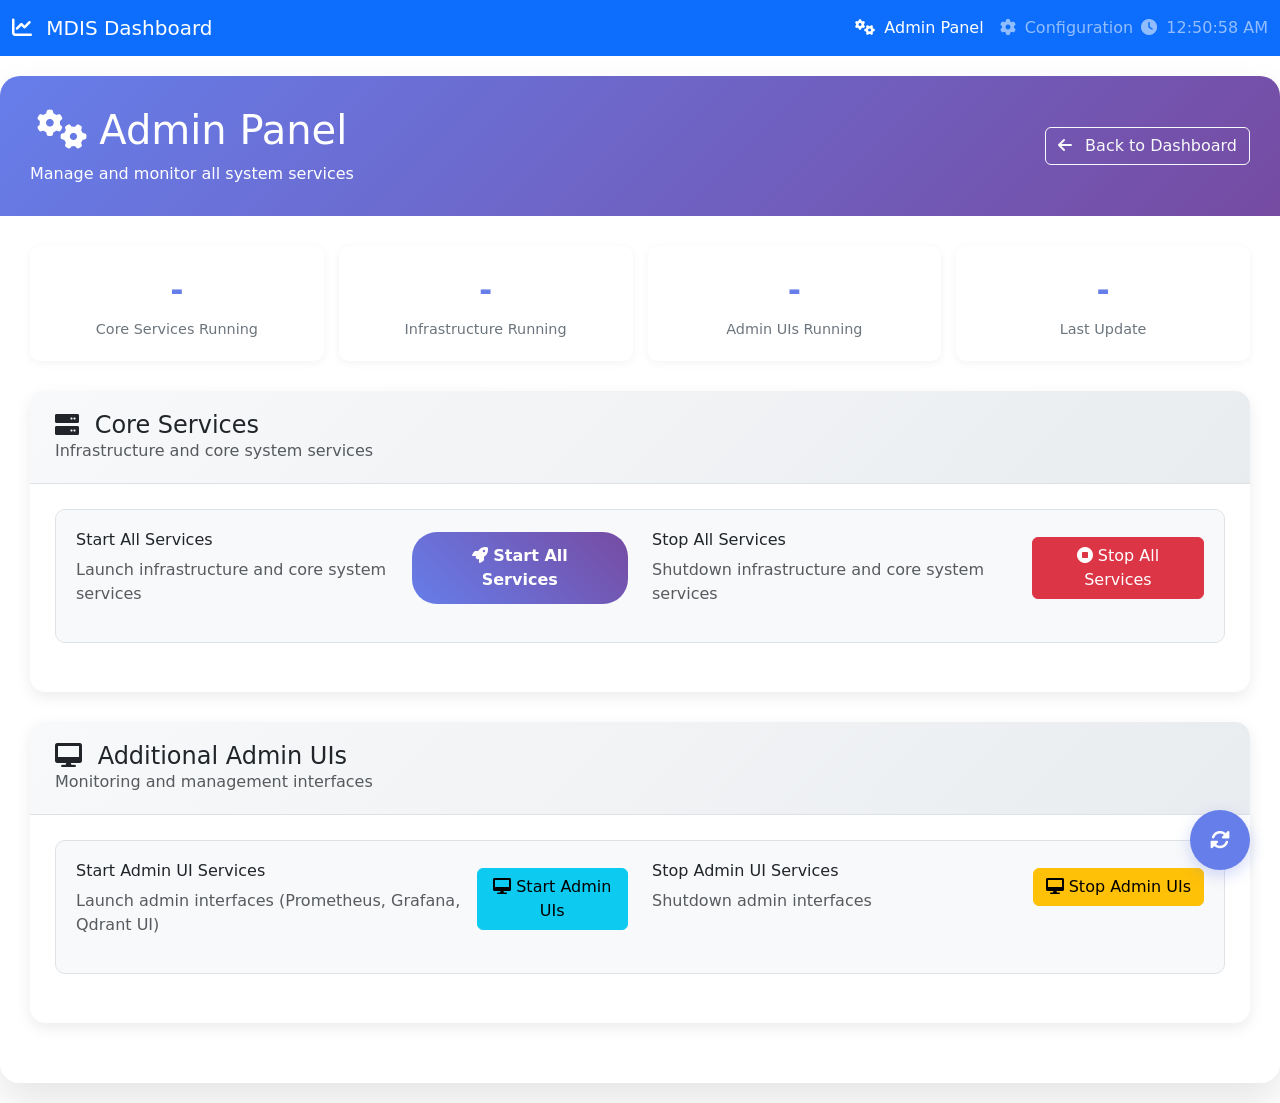
==== commit 3379060e: "added buttons to admin page" ====
--- a/core/dashboard/templates/admin.html
+++ b/core/dashboard/templates/admin.html
@@ -166,6 +166,24 @@
         .service-status {
             text-align: right;
             min-width: 120px;
+        }
+        
+        .service-controls {
+            min-width: 200px;
+            justify-content: center;
+        }
+        
+        .service-controls .btn {
+            font-size: 0.8rem;
+            padding: 4px 8px;
+            margin: 0 2px;
+        }
+        
+        .service-item {
+            display: grid;
+            grid-template-columns: 1fr auto auto;
+            gap: 15px;
+            align-items: center;
         }
         
         .status-badge {
@@ -574,11 +592,33 @@
             const serviceItem = document.createElement('div');
             serviceItem.className = `service-item ${service.status}`;
             
+            // Create control buttons
+            const startBtn = service.status === 'stopped' ? 
+                `<button class="btn btn-sm btn-success me-2" onclick="startService('${service.service_key}')">
+                    <i class="fas fa-play"></i> Start
+                </button>` : '';
+            
+            const stopBtn = service.status === 'running' ? 
+                `<button class="btn btn-sm btn-danger me-2" onclick="stopService('${service.service_key}')">
+                    <i class="fas fa-stop"></i> Stop
+                </button>` : '';
+            
+            // Create admin link if available
+            const adminLink = service.admin_url ? 
+                `<a href="${service.admin_url}" target="_blank" class="btn btn-sm btn-info">
+                    <i class="fas fa-external-link-alt"></i> Open
+                </a>` : '';
+            
             serviceItem.innerHTML = `
                 <div class="service-info">
                     <div class="service-name">${service.name}</div>
                     <div class="service-description">${service.description}</div>
                     <div class="service-port">Port: ${service.port}</div>
+                </div>
+                <div class="service-controls d-flex align-items-center">
+                    ${startBtn}
+                    ${stopBtn}
+                    ${adminLink}
                 </div>
                 <div class="service-status">
                     <span class="status-indicator status-${service.status}"></span>
@@ -1042,6 +1082,93 @@
             }
         }
 
+        // Individual service control functions
+        async function startService(serviceKey) {
+            try {
+                const button = event.target.closest('button');
+                const originalText = button.innerHTML;
+                button.disabled = true;
+                button.innerHTML = '<i class="fas fa-spinner fa-spin"></i> Starting...';
+                
+                const response = await fetch(`/api/admin/service/${serviceKey}/start`, {
+                    method: 'POST'
+                });
+                
+                const result = await response.json();
+                
+                if (response.ok) {
+                    // Show success message
+                    showNotification(`Service ${serviceKey} started successfully`, 'success');
+                    // Refresh status after a short delay
+                    setTimeout(() => {
+                        loadServiceStatus();
+                    }, 2000);
+                } else {
+                    showNotification(`Failed to start ${serviceKey}: ${result.detail}`, 'error');
+                }
+            } catch (error) {
+                showNotification(`Error starting service: ${error.message}`, 'error');
+            } finally {
+                // Restore button state
+                const button = event.target.closest('button');
+                button.disabled = false;
+                button.innerHTML = originalText;
+            }
+        }
+
+        async function stopService(serviceKey) {
+            try {
+                const button = event.target.closest('button');
+                const originalText = button.innerHTML;
+                button.disabled = true;
+                button.innerHTML = '<i class="fas fa-spinner fa-spin"></i> Stopping...';
+                
+                const response = await fetch(`/api/admin/service/${serviceKey}/stop`, {
+                    method: 'POST'
+                });
+                
+                const result = await response.json();
+                
+                if (response.ok) {
+                    // Show success message
+                    showNotification(`Service ${serviceKey} stopped successfully`, 'success');
+                    // Refresh status after a short delay
+                    setTimeout(() => {
+                        loadServiceStatus();
+                    }, 2000);
+                } else {
+                    showNotification(`Failed to stop ${serviceKey}: ${result.detail}`, 'error');
+                }
+            } catch (error) {
+                showNotification(`Error stopping service: ${error.message}`, 'error');
+            } finally {
+                // Restore button state
+                const button = event.target.closest('button');
+                button.disabled = false;
+                button.innerHTML = originalText;
+            }
+        }
+
+        function showNotification(message, type) {
+            // Create notification element
+            const notification = document.createElement('div');
+            notification.className = `alert alert-${type === 'success' ? 'success' : 'danger'} alert-dismissible fade show position-fixed`;
+            notification.style.cssText = 'top: 20px; right: 20px; z-index: 9999; min-width: 300px;';
+            notification.innerHTML = `
+                ${message}
+                <button type="button" class="btn-close" data-bs-dismiss="alert"></button>
+            `;
+            
+            document.body.appendChild(notification);
+            
+            // Auto-remove after 5 seconds
+            setTimeout(() => {
+                if (notification.parentNode) {
+                    notification.remove();
+                }
+            }, 5000);
+        }
+
         // Event listeners
         document.getElementById('startServicesBtn').addEventListener('click', startAllServices);
         document.getElementById('startAdminUIBtn').addEventListener('click', startAdminUIServices);
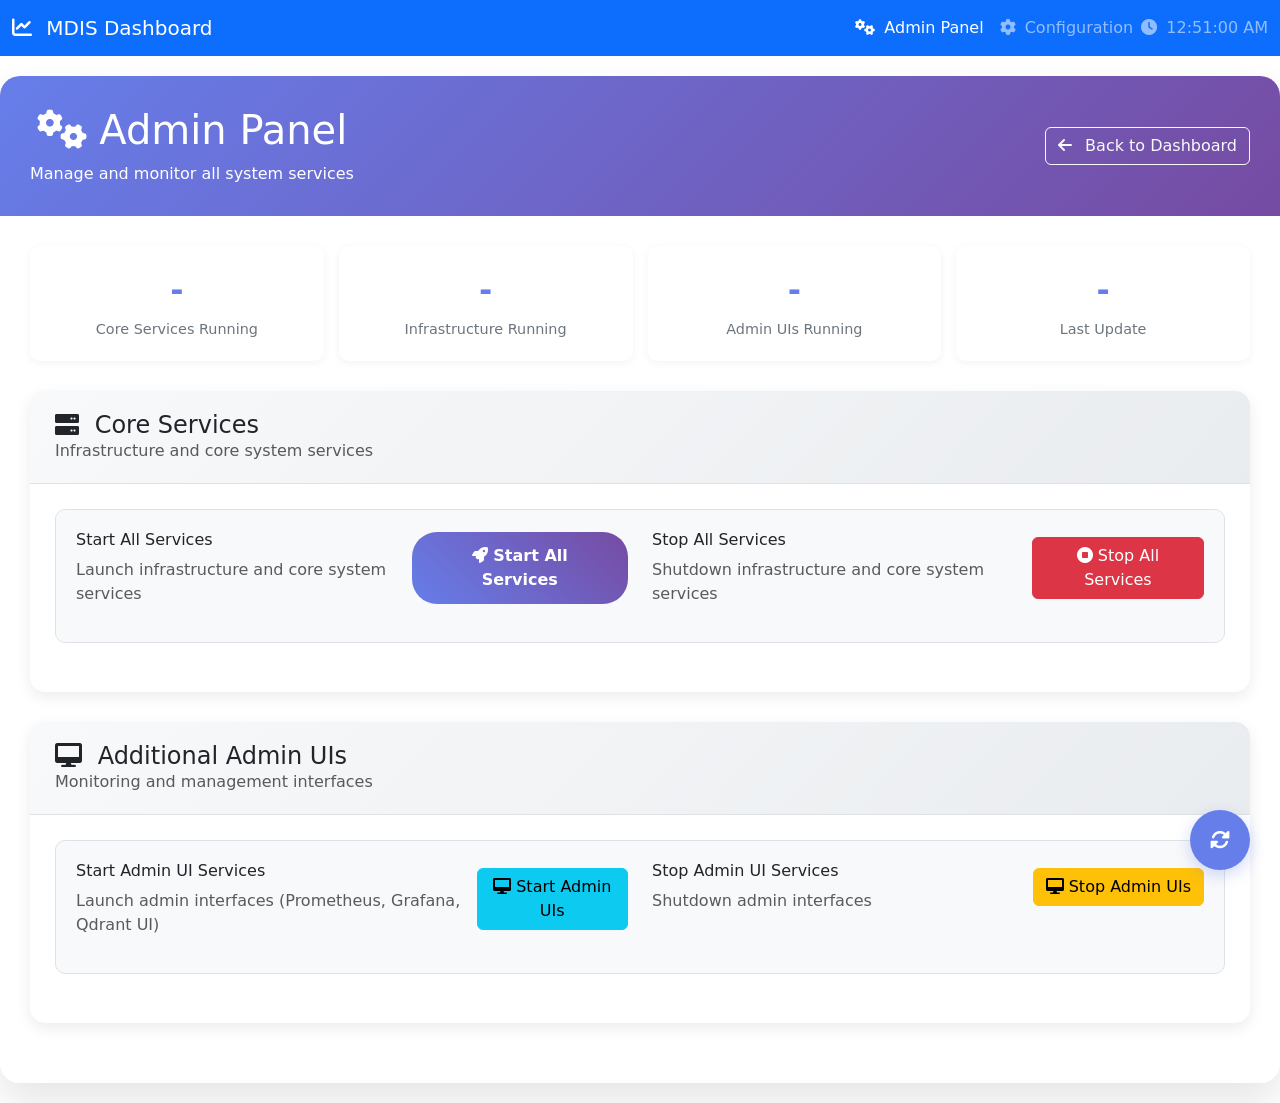
==== commit cf3df3dc: "added links and useful btns to the individual services" ====
--- a/core/dashboard/templates/admin.html
+++ b/core/dashboard/templates/admin.html
@@ -605,8 +605,14 @@
             
             // Create admin link if available
             const adminLink = service.admin_url ? 
-                `<a href="${service.admin_url}" target="_blank" class="btn btn-sm btn-info">
+                `<a href="${service.admin_url}" target="_blank" class="btn btn-sm btn-info me-2">
                     <i class="fas fa-external-link-alt"></i> Open
+                </a>` : '';
+            
+            // Create details link
+            const detailsLink = service.service_key ? 
+                `<a href="/service/${service.service_key}" class="btn btn-sm btn-secondary me-2">
+                    <i class="fas fa-chart-line"></i> Details
                 </a>` : '';
             
             serviceItem.innerHTML = `
@@ -619,6 +625,7 @@
                     ${startBtn}
                     ${stopBtn}
                     ${adminLink}
+                    ${detailsLink}
                 </div>
                 <div class="service-status">
                     <span class="status-indicator status-${service.status}"></span>
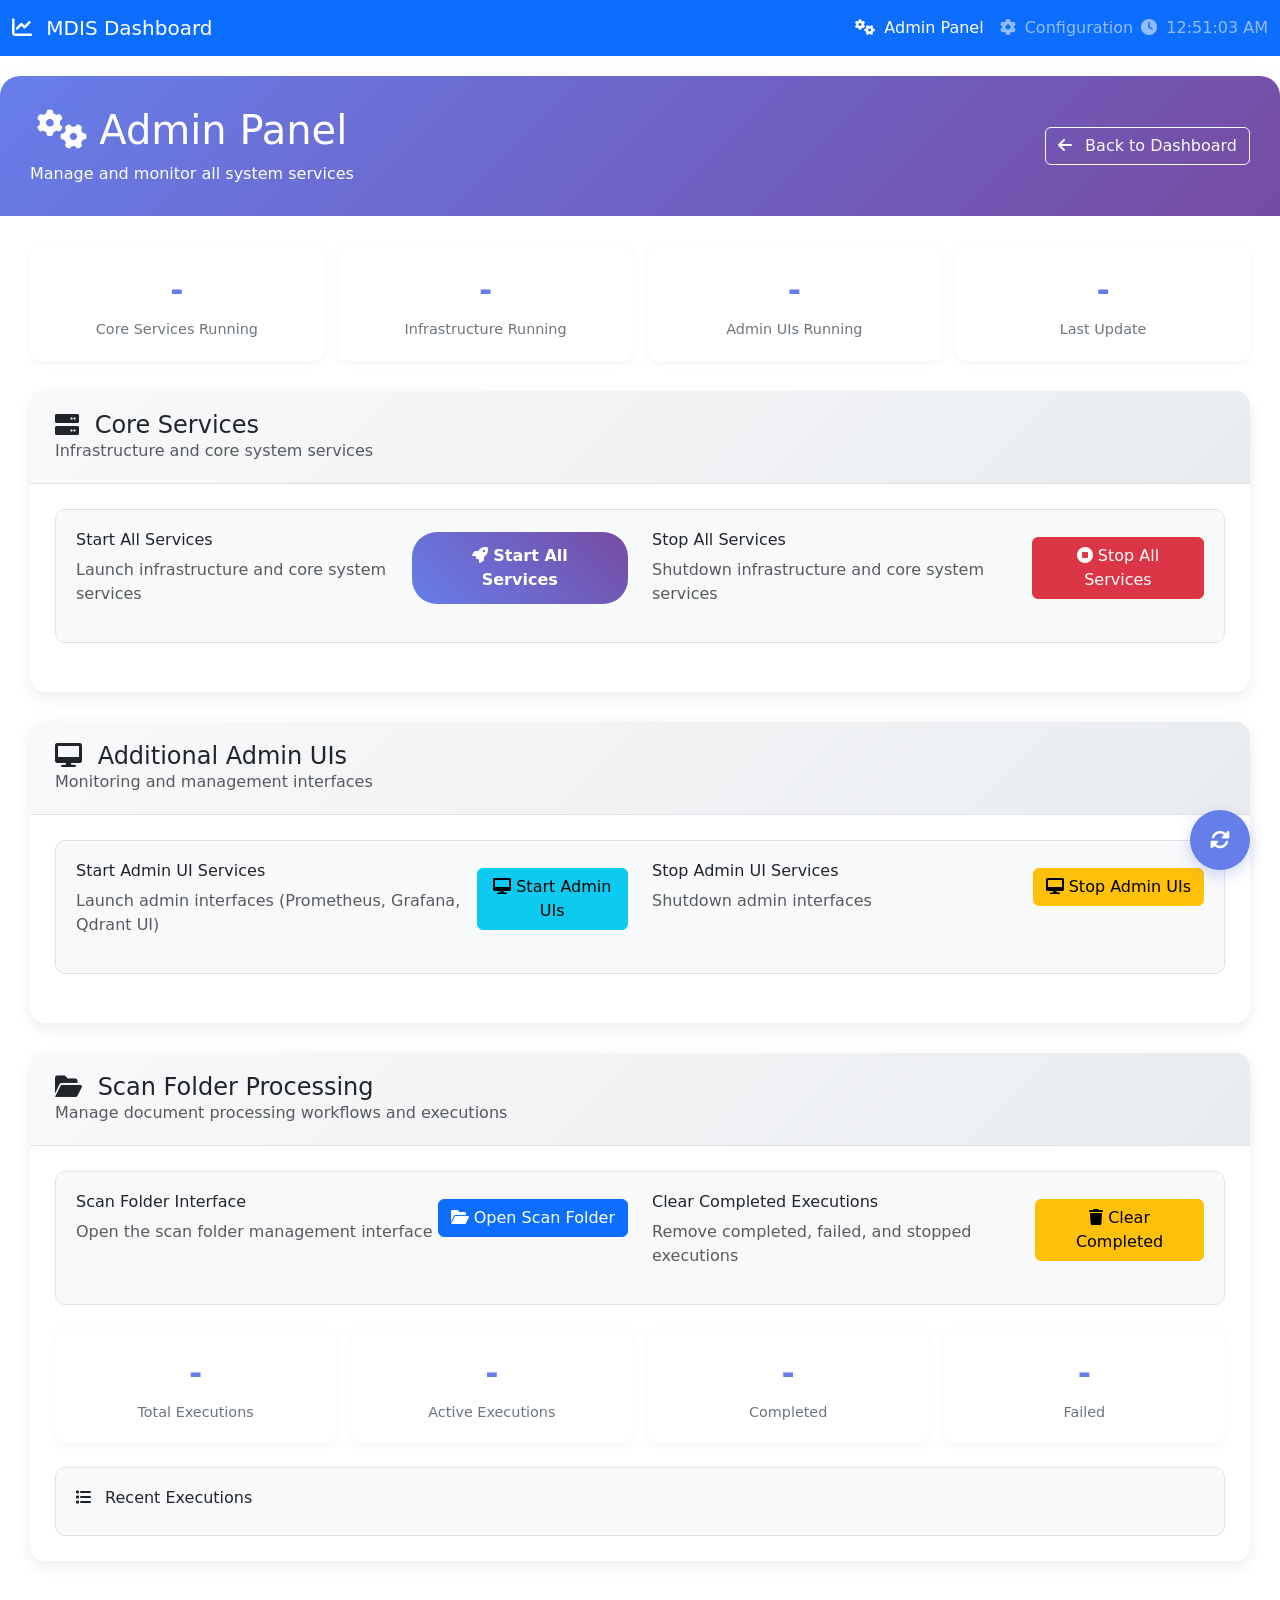
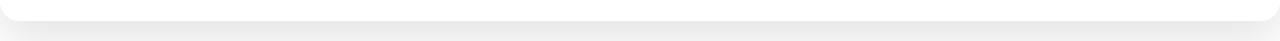
==== commit 569ab0ca: "added scan-folder page to start scans on local folders" ====
--- a/core/dashboard/templates/admin.html
+++ b/core/dashboard/templates/admin.html
@@ -265,6 +265,40 @@
             color: #6c757d;
             font-size: 0.9rem;
             margin-top: 5px;
+        }
+        
+        .service-item {
+            background: white;
+            border: 1px solid #dee2e6;
+            border-radius: 8px;
+            padding: 15px;
+            margin-bottom: 10px;
+            transition: all 0.3s ease;
+        }
+        
+        .service-item:hover {
+            box-shadow: 0 2px 8px rgba(0, 0, 0, 0.1);
+            transform: translateY(-1px);
+        }
+        
+        .service-item.running {
+            border-left: 4px solid #ffc107;
+        }
+        
+        .service-item.completed {
+            border-left: 4px solid #28a745;
+        }
+        
+        .service-item.failed {
+            border-left: 4px solid #dc3545;
+        }
+        
+        .service-item.stopped {
+            border-left: 4px solid #6c757d;
+        }
+        
+        .service-item.pending {
+            border-left: 4px solid #6c757d;
         }
     </style>
 </head>
@@ -473,6 +507,75 @@
                 </div>
             </div>
 
+            <!-- Panel 3: Scan Folder Processing -->
+            <div class="panel-card">
+                <div class="panel-header">
+                    <h4 class="mb-0">
+                        <i class="fas fa-folder-open me-2"></i>
+                        Scan Folder Processing
+                    </h4>
+                    <p class="mb-0 text-muted">Manage document processing workflows and executions</p>
+                </div>
+                <div class="panel-body">
+                    <!-- Scan Folder Control -->
+                    <div class="control-section mb-4">
+                        <div class="row">
+                            <div class="col-md-6 mb-3">
+                                <div class="d-flex justify-content-between align-items-center">
+                                    <div>
+                                        <h6>Scan Folder Interface</h6>
+                                        <p class="text-muted mb-0">Open the scan folder management interface</p>
+                                    </div>
+                                    <a href="/scan-folder" class="btn btn-primary">
+                                        <i class="fas fa-folder-open"></i> Open Scan Folder
+                                    </a>
+                                </div>
+                            </div>
+                            <div class="col-md-6 mb-3">
+                                <div class="d-flex justify-content-between align-items-center">
+                                    <div>
+                                        <h6>Clear Completed Executions</h6>
+                                        <p class="text-muted mb-0">Remove completed, failed, and stopped executions</p>
+                                    </div>
+                                    <button id="clearCompletedExecutionsBtn" class="btn btn-warning">
+                                        <i class="fas fa-trash"></i> Clear Completed
+                                    </button>
+                                </div>
+                            </div>
+                        </div>
+                    </div>
+
+                    <!-- Scan Folder Statistics -->
+                    <div class="stats-summary mb-4">
+                        <div class="stat-card">
+                            <div class="stat-number" id="total-executions">-</div>
+                            <div class="stat-label">Total Executions</div>
+                        </div>
+                        <div class="stat-card">
+                            <div class="stat-number" id="active-executions">-</div>
+                            <div class="stat-label">Active Executions</div>
+                        </div>
+                        <div class="stat-card">
+                            <div class="stat-number" id="completed-executions">-</div>
+                            <div class="stat-label">Completed</div>
+                        </div>
+                        <div class="stat-card">
+                            <div class="stat-number" id="failed-executions">-</div>
+                            <div class="stat-label">Failed</div>
+                        </div>
+                    </div>
+
+                    <!-- Scan Folder Executions List -->
+                    <div class="control-section">
+                        <h6><i class="fas fa-list me-2"></i> Recent Executions</h6>
+                        <div id="scan-executions-list">
+                            <!-- Scan executions will be populated here -->
+                        </div>
+                    </div>
+                    
+                </div>
+            </div>
+
 
         </div>
     </div>
@@ -513,6 +616,9 @@
                 const adminResponse = await fetch('/api/admin/status');
                 const adminStatus = await adminResponse.json();
                 updateStartupShutdownStatus(adminStatus);
+                
+                // Load scan folder data
+                loadScanFolderData();
             } catch (error) {
                 console.error('Error loading service status:', error);
             }
@@ -1176,11 +1282,174 @@
             }, 5000);
         }
 
+        // Scan Folder Functions
+        async function loadScanFolderData() {
+            try {
+                const response = await fetch('/api/scan-folder/executions');
+                const executions = await response.json();
+                
+                updateScanFolderStats(executions);
+                updateScanFolderExecutionsList(executions);
+            } catch (error) {
+                console.error('Error loading scan folder data:', error);
+            }
+        }
+
+        function updateScanFolderStats(executions) {
+            const total = executions.length;
+            const active = executions.filter(e => e.status === 'running').length;
+            const completed = executions.filter(e => e.status === 'completed').length;
+            const failed = executions.filter(e => e.status === 'failed').length;
+            
+            document.getElementById('total-executions').textContent = total;
+            document.getElementById('active-executions').textContent = active;
+            document.getElementById('completed-executions').textContent = completed;
+            document.getElementById('failed-executions').textContent = failed;
+        }
+
+        function updateScanFolderExecutionsList(executions) {
+            const container = document.getElementById('scan-executions-list');
+            container.innerHTML = '';
+            
+            if (executions.length === 0) {
+                container.innerHTML = `
+                    <div class="text-center text-muted py-3">
+                        <i class="fas fa-folder-open fa-2x mb-2"></i>
+                        <p>No scan executions found</p>
+                    </div>
+                `;
+                return;
+            }
+            
+            // Show only the 5 most recent executions
+            const recentExecutions = executions.slice(0, 5);
+            
+            recentExecutions.forEach(execution => {
+                const executionItem = document.createElement('div');
+                executionItem.className = 'service-item mb-3 p-3 border rounded';
+                
+                const statusColor = getStatusColor(execution.status);
+                const progress = execution.progress || 0;
+                
+                executionItem.innerHTML = `
+                    <div class="d-flex justify-content-between align-items-start">
+                        <div class="flex-grow-1">
+                            <h6 class="mb-1">
+                                <i class="fas fa-folder me-2"></i>
+                                ${execution.folder_path}
+                            </h6>
+                            <p class="text-muted mb-2">
+                                <small>
+                                    <i class="fas fa-clock me-1"></i>
+                                    Started: ${new Date(execution.started_at).toLocaleString()}
+                                    ${execution.completed_at ? `<br><i class="fas fa-check me-1"></i>Completed: ${new Date(execution.completed_at).toLocaleString()}` : ''}
+                                </small>
+                            </p>
+                            <div class="progress mb-2" style="height: 6px;">
+                                <div class="progress-bar bg-${statusColor}" role="progressbar" 
+                                     style="width: ${progress}%" 
+                                     aria-valuenow="${progress}" 
+                                     aria-valuemin="0" aria-valuemax="100">
+                                </div>
+                            </div>
+                            <div class="d-flex justify-content-between align-items-center">
+                                <span class="badge bg-${statusColor}">${execution.status}</span>
+                                <small class="text-muted">
+                                    ${execution.processed_files}/${execution.total_files} files
+                                    (${execution.completed_files} completed, ${execution.failed_files} failed)
+                                </small>
+                            </div>
+                        </div>
+                        <div class="ms-3">
+                            <a href="/scan-folder" class="btn btn-sm btn-outline-primary">
+                                <i class="fas fa-eye"></i>
+                            </a>
+                            ${execution.status === 'running' ? `
+                                <button class="btn btn-sm btn-outline-danger" onclick="stopScanExecution('${execution.id}')">
+                                    <i class="fas fa-stop"></i>
+                                </button>
+                            ` : ''}
+                        </div>
+                    </div>
+                `;
+                
+                container.appendChild(executionItem);
+            });
+            
+            if (executions.length > 5) {
+                const moreItem = document.createElement('div');
+                moreItem.className = 'text-center mt-3';
+                moreItem.innerHTML = `
+                    <a href="/scan-folder" class="btn btn-outline-secondary btn-sm">
+                        View All ${executions.length} Executions
+                    </a>
+                `;
+                container.appendChild(moreItem);
+            }
+        }
+
+        function getStatusColor(status) {
+            const colors = {
+                'pending': 'secondary',
+                'running': 'warning',
+                'completed': 'success',
+                'failed': 'danger',
+                'stopped': 'secondary'
+            };
+            return colors[status] || 'secondary';
+        }
+
+        async function stopScanExecution(executionId) {
+            if (!confirm('Are you sure you want to stop this execution?')) {
+                return;
+            }
+
+            try {
+                const response = await fetch(`/api/scan-folder/executions/${executionId}/stop`, {
+                    method: 'POST'
+                });
+
+                if (response.ok) {
+                    showNotification('Execution stopped successfully', 'success');
+                    loadScanFolderData();
+                } else {
+                    const error = await response.json();
+                    showNotification(`Failed to stop execution: ${error.detail}`, 'error');
+                }
+            } catch (error) {
+                showNotification(`Error: ${error.message}`, 'error');
+            }
+        }
+
+        async function clearCompletedExecutions() {
+            if (!confirm('Are you sure you want to clear all completed executions?')) {
+                return;
+            }
+
+            try {
+                const response = await fetch('/api/scan-folder/executions/clear-completed', {
+                    method: 'POST'
+                });
+
+                if (response.ok) {
+                    const result = await response.json();
+                    showNotification(result.message, 'success');
+                    loadScanFolderData();
+                } else {
+                    const error = await response.json();
+                    showNotification(`Failed to clear executions: ${error.detail}`, 'error');
+                }
+            } catch (error) {
+                showNotification(`Error: ${error.message}`, 'error');
+            }
+        }
+
         // Event listeners
         document.getElementById('startServicesBtn').addEventListener('click', startAllServices);
         document.getElementById('startAdminUIBtn').addEventListener('click', startAdminUIServices);
         document.getElementById('stopAdminUIBtn').addEventListener('click', stopAdminUIServices);
         document.getElementById('stopServicesBtn').addEventListener('click', stopAllServices);
+        document.getElementById('clearCompletedExecutionsBtn').addEventListener('click', clearCompletedExecutions);
     </script>
 </body>
 </html> 
